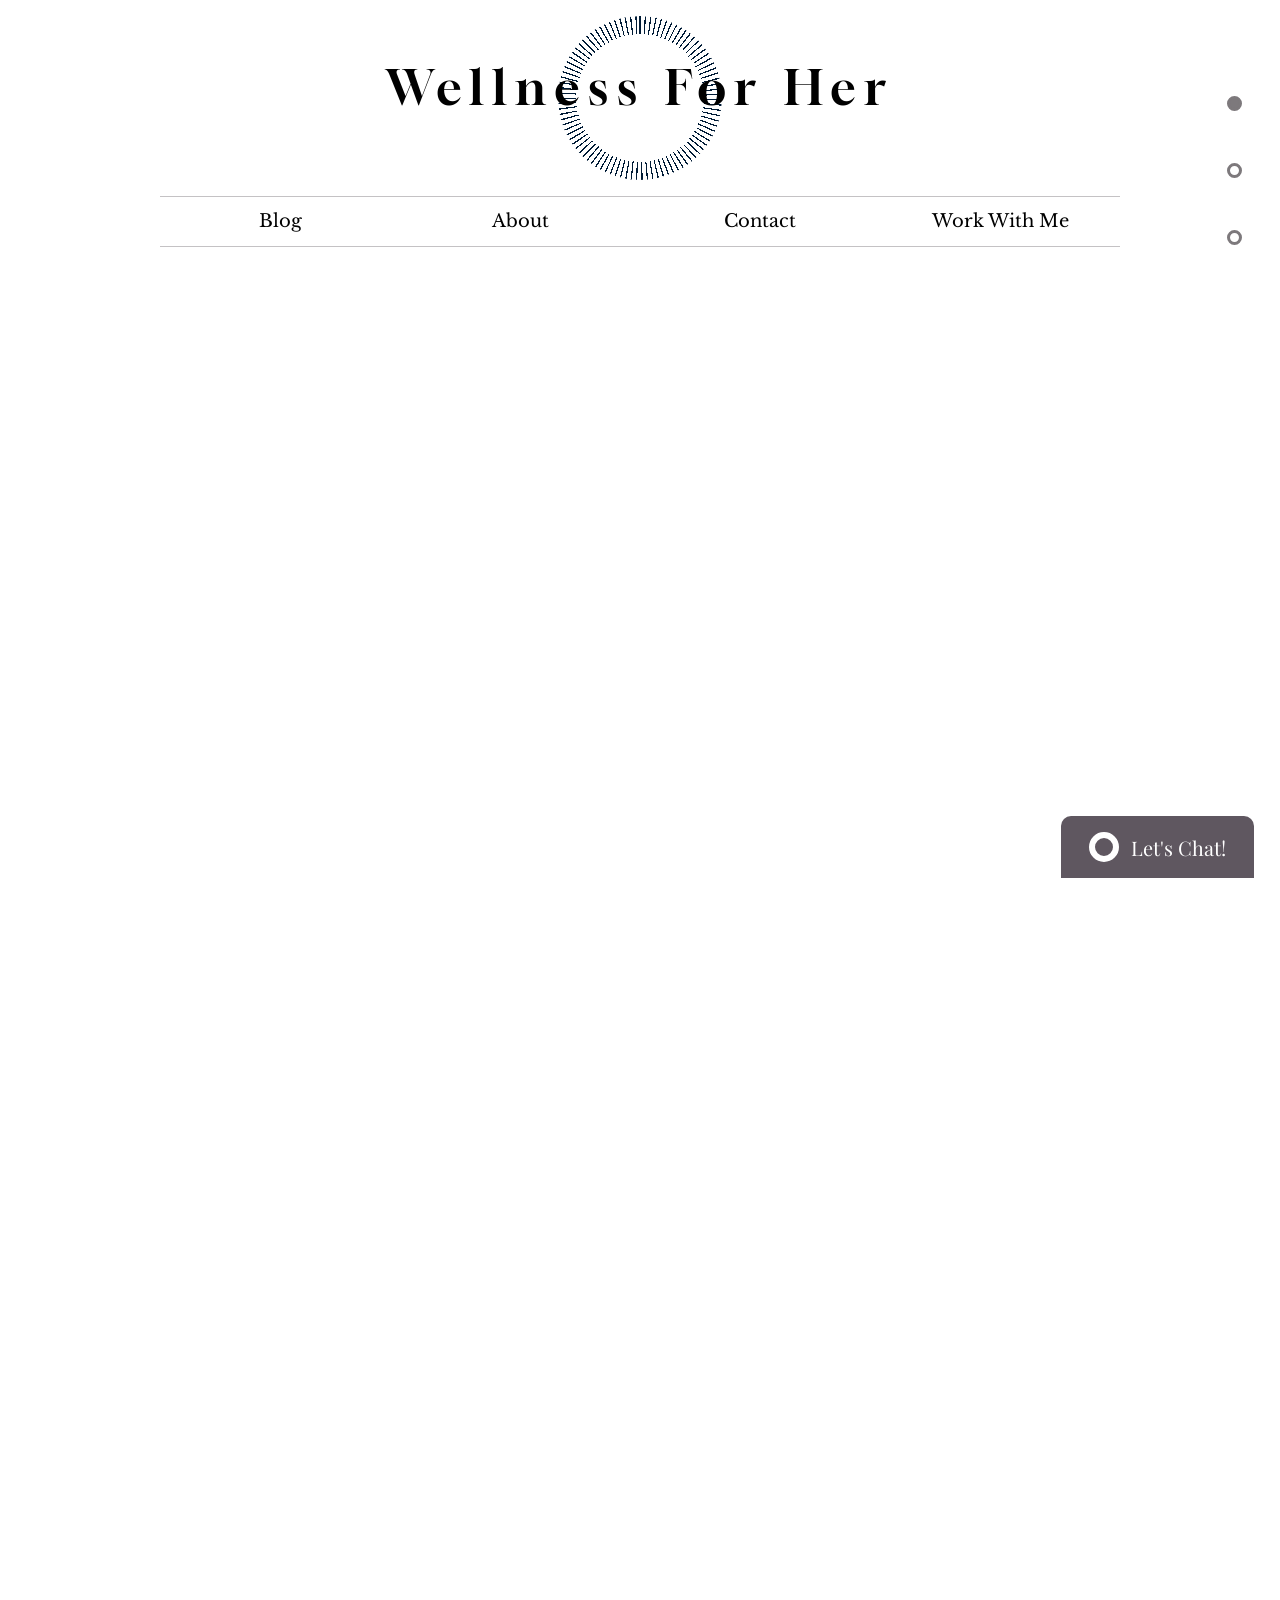
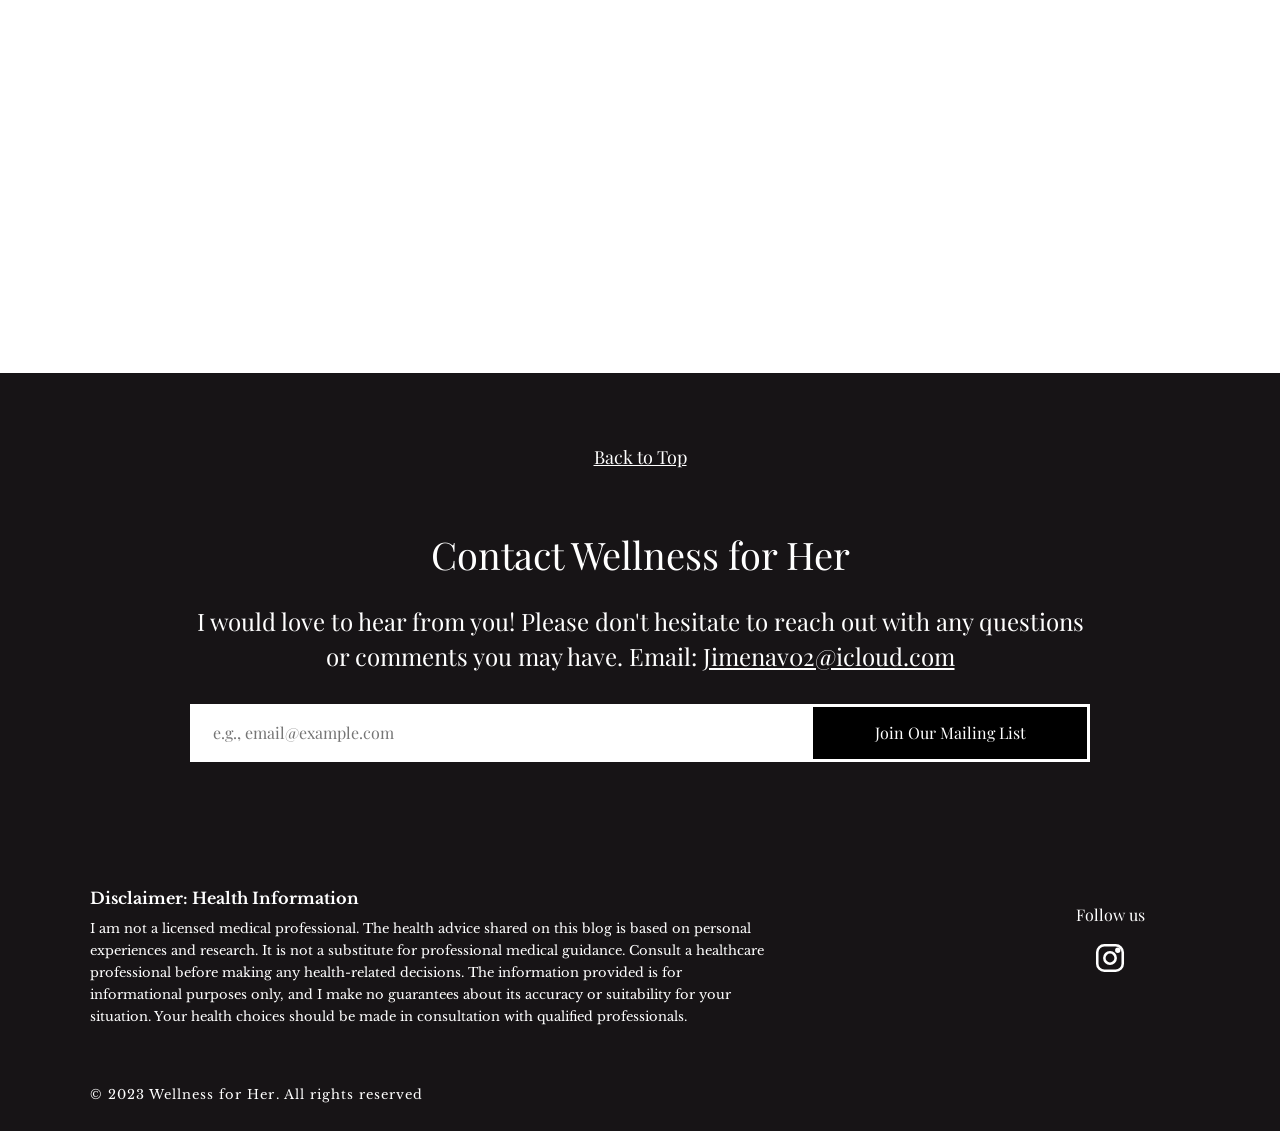
==== index.html @ c3c7fc94 "Center home about image" ====
<!DOCTYPE html>
<html lang="en">
<head>
  <meta charset="UTF-8">
  <meta name="viewport" content="width=device-width, initial-scale=1.0">
  <title>Wellness For Her</title>
  <meta name="description" content="Wellness for Her is a holistic wellness blog about PCOS, hormones, and balanced routines.">
  <link rel="stylesheet" href="styles.css">
</head>
<body>
  <a class="skip-link" href="#main">Skip to content</a>
  <nav class="dot-nav" aria-label="Page section navigation">
  <a href="#top" class="is-active" aria-label="Top of Page"></a>
  <a href="#intro" aria-label="Intro"></a>
  <a href="#footer" aria-label="Footer"></a>
</nav>
  <header class="site-header" id="top">
  <a class="brand" href="./" aria-label="Wellness For Her home">
    <span class="brand__mark" aria-hidden="true"></span>
    <span class="brand__title">Wellness For Her</span>
  </a>
  <nav class="site-nav" aria-label="Primary navigation">
    <a class="" href="blog/">Blog</a>
    <a class="" href="about/">About</a>
    <a class="" href="contact/">Contact</a>
    <a class="" href="about/#work-title">Work With Me</a>
  </nav>
</header>
  <main id="main">
    <section class="sticky-hero reveal" id="intro">
  <div class="hero-collage" aria-label="Wellness lifestyle collage">
    <span class="hero-tile hero-tile--book"></span>
    <span class="hero-tile hero-tile--robe"></span>
    <span class="hero-tile hero-tile--matcha"></span>
    <span class="hero-tile hero-tile--pilates"></span>
    <h1>Understand Your Health</h1>
  </div>
</section>

<section class="home-about reveal" aria-labelledby="home-about-title">
  <h2 id="home-about-title" class="home-about__title">
    <img src="assets/about-word.png" alt="ABOUT">
  </h2>
  <a class="home-about__link" href="about/">Read More</a>
</section>

<section class="home-post-strip" aria-label="Featured blog posts">
  <article class="post-card reveal">
    <a href="posts/balancing-hormones/">
      <span class="post-card__image post-card__image--food" aria-hidden="true"></span>
      <span class="post-card__title">The Ultimate Guide to Balancing Hormones Naturally: A Journey to...</span>
    </a>
  </article>
  <article class="post-card reveal">
    <a href="posts/matcha-vs-coffee/">
      <span class="post-card__image post-card__image--coffee" aria-hidden="true"></span>
      <span class="post-card__title">Matcha vs Coffee?? What's better for someone with PCOS?</span>
    </a>
  </article>
  <article class="post-card reveal">
    <a href="posts/pcos-morning-routine/">
      <span class="post-card__image post-card__image--morning" aria-hidden="true"></span>
      <span class="post-card__title">Is There a Perfect Morning Routine If You Have PCOS?</span>
    </a>
  </article>
  <article class="post-card reveal">
    <a href="posts/reducing-glucose-spikes/">
      <span class="post-card__image post-card__image--glucose" aria-hidden="true"></span>
      <span class="post-card__title">The Main Reason My PCOS Wasn’t Getting Better: Reducing Glucose Spike in 5 Steps</span>
    </a>
  </article>
  <article class="post-card reveal">
    <a href="posts/reduce-cortisol/">
      <span class="post-card__image post-card__image--cortisol" aria-hidden="true"></span>
      <span class="post-card__title">8 Ways I Reduced My Cortisol in 6 Months</span>
    </a>
  </article>
  <article class="post-card reveal">
    <a href="posts/what-is-pcos/">
      <span class="post-card__image post-card__image--pcos" aria-hidden="true"></span>
      <span class="post-card__title">What Is PCOS and How I Dealt With It?</span>
    </a>
  </article>
</section>
  </main>
  <section class="brand-banner reveal" id="footer">
  <p class="brand-banner__name">Wellness for Her</p>
  <p class="brand-banner__tagline">Harmonize Her Hormones: Empowering Women Holistically!</p>
</section>

<footer class="site-footer">
  <div class="footer-images" aria-hidden="true">
    <span class="footer-images__one"></span>
    <span class="footer-images__two"></span>
    <span class="footer-images__three"></span>
  </div>

  <a class="back-to-top" href="#top">Back to Top</a>

  <section class="footer-contact" aria-label="Contact Wellness for Her">
    <h2>Contact Wellness for Her</h2>
    <p>I would love to hear from you! Please don't hesitate to reach out with any questions or comments you may have. Email: <a href="mailto:Jimenav02@icloud.com">Jimenav02@icloud.com</a></p>
    <form class="subscribe-form js-subscribe-form">
      <input type="email" name="email" placeholder="e.g., email@example.com" aria-label="Email address" required>
      <button type="submit">Join Our Mailing List</button>
      <span class="form-message" aria-live="polite"></span>
    </form>
  </section>

  <section class="footer-lower">
    <div class="disclaimer">
      <h3>Disclaimer: Health Information</h3>
      <p>I am not a licensed medical professional. The health advice shared on this blog is based on personal experiences and research. It is not a substitute for professional medical guidance. Consult a healthcare professional before making any health-related decisions. The information provided is for informational purposes only, and I make no guarantees about its accuracy or suitability for your situation. Your health choices should be made in consultation with qualified professionals.</p>
    </div>
    <div class="social">
      <p>Follow us</p>
      <a href="https://www.instagram.com/we11nessforher/" target="_blank" rel="noreferrer" aria-label="Wellness for Her Instagram">
        <svg viewBox="0 0 24 24" aria-hidden="true"><rect x="3" y="3" width="18" height="18" rx="5"></rect><circle cx="12" cy="12" r="4"></circle><circle cx="17.5" cy="6.5" r="1"></circle></svg>
      </a>
    </div>
  </section>

  <p class="copyright">&copy; 2023 Wellness for Her. All rights reserved</p>
</footer>
  <a class="chat-button" href="contact/" aria-label="Open contact page">
  <span class="chat-button__icon" aria-hidden="true"></span>
  <span>Let's Chat!</span>
</a>
  <script src="script.js"></script>
</body>
</html>
---- styles.css ----
@import url("https://fonts.googleapis.com/css2?family=Gloock&family=Libre+Baskerville:wght@400;700&family=Playfair+Display:ital,wght@0,400;0,600;0,700;1,600;1,700&display=swap");

:root {
  --white: #ffffff;
  --black: #000000;
  --muted: #7d797c;
  --muted-dark: #474044;
  --footer: #171416;
  --footer-soft: #2a2428;
  --line: rgba(125, 121, 124, 0.45);
  --gloock: "Gloock", Georgia, serif;
  --playfair: "Playfair Display", Georgia, serif;
  --libre: "Libre Baskerville", Georgia, serif;
}

* { box-sizing: border-box; }

html { scroll-behavior: smooth; }

body {
  margin: 0;
  background: var(--white);
  color: var(--black);
  font-family: var(--libre);
}

img, svg { display: block; }

a { color: inherit; }

button, input, textarea { font: inherit; }

.skip-link {
  position: absolute;
  top: -48px;
  left: 16px;
  z-index: 1000;
  background: var(--black);
  color: var(--white);
  padding: 10px 14px;
}

.skip-link:focus { top: 16px; }

.site-header {
  position: sticky;
  top: 0;
  z-index: 80;
  background: var(--white);
  padding: 26px 24px 0;
  text-align: center;
}

.brand {
  display: grid;
  justify-items: center;
  gap: 6px;
  text-decoration: none;
}

.brand__mark {
  width: 164px;
  aspect-ratio: 1;
  border-radius: 50%;
  background: repeating-conic-gradient(from 0deg, transparent 0deg 2.1deg, #001b36 2.1deg 3.2deg);
  -webkit-mask: radial-gradient(circle, transparent 0 55%, #000 55% 78%, transparent 78%);
  mask: radial-gradient(circle, transparent 0 55%, #000 55% 78%, transparent 78%);
  margin-bottom: -112px;
}

.brand__title {
  font-family: var(--gloock);
  font-size: clamp(34px, 5vw, 57px);
  font-weight: 400;
  letter-spacing: clamp(5px, 1vw, 11.4px);
  color: var(--black);
  line-height: 1.08;
  position: relative;
}

.site-nav {
  width: min(1010px, calc(100vw - 64px));
  margin: 88px auto 0;
  display: grid;
  grid-template-columns: repeat(3, 1fr);
  border-top: 1px solid var(--line);
  border-bottom: 1px solid var(--line);
}

.site-nav a {
  font-family: var(--libre);
  font-size: 18px;
  font-weight: 400;
  text-decoration: none;
  color: var(--black);
  padding: 18px 12px;
}

.site-nav a:hover,
.site-nav a.is-active { color: var(--muted); }

.dot-nav {
  position: fixed;
  right: 38px;
  top: 96px;
  z-index: 100;
  display: grid;
  gap: 52px;
}

.dot-nav a {
  width: 15px;
  height: 15px;
  border: 3px solid var(--muted);
  border-radius: 50%;
  background: transparent;
}

.dot-nav a.is-active { background: var(--muted); }

.reveal {
  opacity: 0;
  transform: translateY(24px);
  transition: opacity 800ms ease, transform 800ms ease;
}

.reveal.is-visible {
  opacity: 1;
  transform: translateY(0);
}

.sticky-hero {
  height: 150vh;
  padding-top: 56px;
}

.hero-collage {
  position: sticky;
  top: 230px;
  width: 100%;
  min-height: 560px;
  display: grid;
  grid-template-columns: repeat(4, 1fr);
  overflow: hidden;
}

.hero-tile {
  min-height: 560px;
  background-image: url("assets/reference-hero.png");
  background-repeat: no-repeat;
  background-size: 272% auto;
}

.hero-tile--book { background-position: 1% 0%; }
.hero-tile--robe { background-position: 34% 0%; }
.hero-tile--matcha { background-position: 66.5% 0%; }
.hero-tile--pilates { background-position: 99% 0%; }

.hero-collage h1 {
  position: absolute;
  inset: 0;
  display: grid;
  place-items: center;
  margin: 0;
  font-family: var(--playfair);
  font-size: clamp(38px, 5.4vw, 56px);
  font-weight: 400;
  color: var(--muted);
  text-align: center;
  pointer-events: none;
}

.home-about {
  display: grid;
  grid-template-columns: minmax(240px, 0.7fr) minmax(0, 1.7fr);
  gap: 52px;
  padding: 86px max(28px, 6vw) 110px;
}

.eyebrow {
  font-weight: 700;
  font-size: 20px;
  margin: 0 0 22px;
}

.home-about h2 {
  margin: 0;
  display: grid;
  gap: 8px;
  font-family: var(--playfair);
  font-size: 34px;
  color: var(--muted);
  letter-spacing: 0.08em;
}

.home-about__copy a {
  display: inline-block;
  margin-top: 36px;
  font-family: var(--playfair);
  color: var(--black);
  font-size: 18px;
}

.home-post-strip {
  display: grid;
  grid-auto-flow: column;
  grid-auto-columns: minmax(310px, 33vw);
  gap: 30px;
  overflow-x: auto;
  padding-bottom: 18px;
  scroll-snap-type: x mandatory;
}

.post-card { scroll-snap-align: start; }

.post-card a {
  min-height: 360px;
  display: grid;
  align-items: end;
  position: relative;
  overflow: hidden;
  text-decoration: none;
  background: var(--black);
}

.post-card a::after,
.blog-list-card__image::after,
.single-post__image::after {
  content: "";
  position: absolute;
  inset: 0;
  background: linear-gradient(180deg, rgba(0,0,0,0.08), rgba(0,0,0,0.58));
}

.post-card__image,
.blog-list-card__image,
.single-post__image {
  position: absolute;
  inset: 0;
  background-image: url("assets/reference-about.png");
  background-size: 235% auto;
  background-repeat: no-repeat;
}

.post-card__image--food,
.blog-list-card__image--food,
.single-post__image--food { background-position: 1% 100%; }
.post-card__image--coffee,
.blog-list-card__image--coffee,
.single-post__image--coffee { background-position: 50% 100%; }
.post-card__image--morning,
.blog-list-card__image--morning,
.single-post__image--morning { background-position: 99% 100%; }

.post-card__title {
  position: relative;
  z-index: 2;
  color: var(--white);
  font-family: var(--libre);
  font-size: 19px;
  line-height: 1.35;
  padding: 34px;
}

.brand-banner {
  background: var(--muted-dark);
  color: var(--white);
  text-align: center;
  padding: 42px 20px 46px;
}

.brand-banner__name {
  margin: 0 0 16px;
  font-family: var(--playfair);
  font-size: 26px;
}

.brand-banner__tagline {
  margin: 0;
  font-family: var(--playfair);
  font-size: 18px;
}

.site-footer {
  position: relative;
  overflow: hidden;
  background: var(--footer);
  color: var(--white);
  padding: 72px max(24px, 7vw) 28px;
}

.footer-images {
  position: absolute;
  inset: 0;
  opacity: 0.18;
  display: grid;
  grid-template-columns: repeat(3, 1fr);
  pointer-events: none;
}

.footer-images span {
  background-image: url("assets/reference-contact.png");
  background-size: cover;
  background-repeat: no-repeat;
  filter: grayscale(1);
}

.footer-images__one { background-position: left top; }
.footer-images__two { background-position: center; }
.footer-images__three { background-position: right bottom; }

.site-footer > *:not(.footer-images) {
  position: relative;
  z-index: 1;
}

.back-to-top {
  display: block;
  width: fit-content;
  margin: 0 auto 60px;
  font-family: var(--playfair);
  font-size: 18px;
  color: var(--white);
}

.footer-contact {
  max-width: 900px;
  margin: 0 auto;
  text-align: center;
  font-family: var(--playfair);
}

.footer-contact h2,
.contact-page h1 {
  font-family: var(--playfair);
  font-size: clamp(26px, 3vw, 38px);
  font-weight: 400;
  margin: 0 0 18px;
}

.footer-contact p,
.contact-page p {
  font-size: clamp(16px, 2vw, 24px);
  line-height: 1.45;
}

.subscribe-form {
  display: grid;
  grid-template-columns: minmax(0, 1fr) 280px;
  margin-top: 30px;
}

.subscribe-form input {
  border: 3px solid var(--white);
  border-right: 0;
  background: var(--white);
  color: var(--black);
  min-height: 58px;
  padding: 0 20px;
}

.subscribe-form button {
  border: 3px solid var(--white);
  background: var(--black);
  color: var(--white);
  cursor: pointer;
}

.form-message {
  grid-column: 1 / -1;
  min-height: 24px;
  margin-top: 10px;
  color: var(--white);
  font-family: var(--libre);
}

.footer-lower {
  display: flex;
  justify-content: space-between;
  gap: 56px;
  margin-top: 92px;
}

.disclaimer {
  max-width: 680px;
  font-family: var(--libre);
}

.disclaimer h3 { margin: 0 0 10px; font-size: 16px; }
.disclaimer p { margin: 0; font-size: 13px; line-height: 1.7; }

.social { text-align: center; min-width: 160px; font-family: var(--playfair); }
.social svg { width: 34px; height: 34px; fill: none; stroke: currentColor; stroke-width: 1.8; margin: 0 auto; }

.copyright {
  margin: 58px 0 0;
  font-family: var(--libre);
  font-size: 13px;
  letter-spacing: 0.08em;
}

.chat-button {
  position: fixed;
  right: 26px;
  bottom: 22px;
  z-index: 90;
  display: inline-flex;
  align-items: center;
  gap: 12px;
  background: #5f5760;
  color: var(--white);
  padding: 16px 28px;
  border-radius: 10px 10px 0 0;
  text-decoration: none;
  font-family: var(--playfair);
  font-size: 20px;
}

.chat-button__icon {
  width: 30px;
  height: 30px;
  border-radius: 50%;
  border: 6px solid var(--white);
  display: inline-block;
}

.about-hero { position: relative; min-height: 520px; display: grid; place-items: center; overflow: hidden; }
.about-hero__image { position: absolute; inset: 0; background: url("assets/reference-about.png") center/cover no-repeat; filter: saturate(0.88); }
.about-hero::after { content: ""; position: absolute; inset: 0; background: rgba(0,0,0,0.14); }
.about-hero h1 { position: relative; z-index: 1; margin: 0; font-family: var(--playfair); font-size: clamp(76px, 14vw, 143px); color: var(--muted); font-weight: 400; }

.about-story { background: var(--footer); color: var(--white); padding: 86px max(24px, 12vw); }
.about-story__panel { max-width: 920px; margin: 0 auto; }
.about-story h2 { font-family: var(--playfair); font-size: clamp(28px, 4vw, 38px); font-weight: 400; margin: 0 0 32px; }
.about-story p { font-family: var(--libre); font-size: 16px; line-height: 1.9; }

.work-together { padding: 86px max(24px, 14vw); }
.work-together h2 { font-family: var(--playfair); font-size: clamp(34px, 6vw, 68px); font-weight: 400; text-align: center; margin: 0 0 44px; }
.work-form { display: grid; grid-template-columns: repeat(2, 1fr); gap: 22px; }
.work-form label { display: grid; gap: 8px; font-family: var(--libre); }
.work-form input, .work-form textarea { border: 1px solid var(--black); padding: 14px; }
.work-form__message, .work-form button, .work-form .form-message { grid-column: 1 / -1; }
.work-form button { justify-self: center; min-width: 180px; border: 1px solid var(--black); background: var(--black); color: var(--white); padding: 14px 32px; cursor: pointer; }
.work-form .form-message { color: var(--black); text-align: center; }

.blog-hero { padding: 120px 24px 70px; text-align: center; }
.blog-hero h1 { margin: 0 0 24px; font-family: var(--playfair); font-style: italic; font-size: clamp(58px, 12vw, 148px); font-weight: 600; }
.blog-hero p { font-family: var(--libre); font-size: 18px; }
.blog-index { max-width: 1060px; margin: 0 auto; padding: 30px 24px 110px; }
.blog-tools { display: flex; justify-content: space-between; gap: 24px; border-bottom: 1px solid var(--line); padding-bottom: 20px; margin-bottom: 34px; }
.filter-pill { background: transparent; border: 0; font-family: var(--libre); font-size: 16px; }
.search { display: flex; align-items: center; gap: 10px; font-family: var(--libre); }
.search input { border: 1px solid var(--line); padding: 10px 12px; }
.blog-list { display: grid; gap: 28px; }
.blog-list-card { display: grid; grid-template-columns: 280px 1fr; min-height: 220px; border: 1px solid var(--line); }
.blog-list-card__image { position: relative; display: block; background-image: url("assets/reference-about.png"); background-size: 235% auto; background-repeat: no-repeat; }
.blog-list-card__body { padding: 30px; }
.byline { color: var(--muted); font-size: 13px; margin: 0 0 14px; }
.blog-list-card h2 { font-family: var(--playfair); font-size: clamp(24px, 3vw, 34px); font-weight: 400; margin: 0 0 16px; }
.blog-list-card h2 a { text-decoration: none; }
.blog-list-card h2 a:hover { color: var(--muted); }
.blog-list-card__body > p:not(.byline) { line-height: 1.6; }
.post-meta { display: flex; justify-content: space-between; border-top: 1px solid var(--line); padding-top: 14px; margin-top: 22px; color: var(--muted); }
.like-button { border: 0; background: transparent; color: var(--muted); cursor: pointer; font-size: 22px; }
.like-button.is-liked { color: #b24050; }

.contact-page { max-width: 880px; margin: 0 auto; padding: 120px 24px; text-align: center; }
.contact-page .subscribe-form--page { color: var(--black); }
.contact-page .subscribe-form--page input { border-color: var(--black); }
.contact-page .subscribe-form--page button { border-color: var(--black); }
.contact-page .form-message { color: var(--black); }

.single-post { max-width: 850px; margin: 0 auto; padding: 86px 24px 120px; }
.post-back { font-family: var(--libre); color: var(--muted); }
.single-post__image { position: relative; height: 440px; margin: 32px 0; background-image: url("assets/reference-about.png"); background-size: 235% auto; background-repeat: no-repeat; }
.single-post h1 { font-family: var(--playfair); font-size: clamp(38px, 6vw, 68px); line-height: 1.05; font-weight: 400; margin: 0 0 28px; }
.single-post p { font-family: var(--libre); font-size: 17px; line-height: 1.9; }

@media (max-width: 900px) {
  .site-header { padding: 22px 16px 0; }
  .brand__mark { width: 112px; margin-bottom: -72px; }
  .site-nav { margin-top: 56px; width: calc(100vw - 32px); }
  .site-nav a { font-size: 15px; padding: 14px 8px; }
  .dot-nav { right: 16px; gap: 24px; }
  .sticky-hero { height: auto; padding-top: 28px; }
  .hero-collage { position: relative; top: auto; min-height: auto; grid-template-columns: repeat(2, 1fr); }
  .hero-tile { min-height: 260px; background-size: 360% auto; }
  .home-about { grid-template-columns: 1fr; padding: 70px 20px; }
  .home-post-strip { grid-auto-columns: minmax(280px, 86vw); }
  .post-card a { min-height: 330px; }
  .footer-lower, .blog-tools { flex-direction: column; }
  .subscribe-form { grid-template-columns: 1fr; }
  .subscribe-form input { border-right: 3px solid var(--white); border-bottom: 0; }
  .contact-page .subscribe-form--page input { border-right-color: var(--black); }
  .subscribe-form button { min-height: 58px; }
  .blog-list-card { grid-template-columns: 1fr; }
  .blog-list-card__image { min-height: 260px; }
  .work-form { grid-template-columns: 1fr; }
  .chat-button { left: 14px; right: 14px; justify-content: center; border-radius: 10px; }
  .copyright { padding-bottom: 72px; }
}

/* Home page alignment pass to match the Wix reference screenshots. */
.site-header {
  padding: 28px 24px 0;
  min-height: 468px;
}

.brand__mark {
  width: 236px;
  margin-bottom: -166px;
}

.brand__title {
  font-size: clamp(48px, 5.2vw, 86px);
  letter-spacing: clamp(8px, 1.35vw, 24px);
  line-height: 1;
  margin-top: 106px;
}

.site-nav {
  width: min(1350px, calc(100vw - 420px));
  margin-top: 156px;
}

.site-nav a {
  font-size: clamp(20px, 1.65vw, 31px);
  padding: 25px 12px 26px;
}

.sticky-hero {
  height: auto;
  padding-top: 56px;
}

.hero-collage {
  position: relative;
  top: auto;
  min-height: 519px;
  width: 100vw;
}

.hero-tile {
  min-height: 519px;
  background-size: 300% auto;
}

.hero-tile--book { background-position: 0% 0%; }
.hero-tile--robe { background-position: 32.6% 0%; }
.hero-tile--matcha { background-position: 65.7% 0%; }
.hero-tile--pilates { background-position: 99.8% 0%; }

.hero-collage h1 {
  font-size: clamp(52px, 5vw, 90px);
  color: var(--black);
  transform: translateY(58px);
}

.hero-collage::after,
.home-about::after {
  content: "";
  position: absolute;
  left: 50%;
  bottom: -42px;
  width: 64px;
  height: 9px;
  border-radius: 999px;
  background: rgba(87, 85, 87, 0.75);
  transform: translateX(-50%);
}

.home-about {
  position: relative;
  display: block;
  padding: 174px 24px 202px;
  text-align: center;
}

.home-about__title {
  margin: 0 auto;
  font-family: var(--playfair);
  font-size: clamp(98px, 14.2vw, 218px);
  font-weight: 700;
  line-height: 0.78;
  letter-spacing: 0.02em;
  color: transparent;
  background-image: linear-gradient(rgba(170, 199, 115, 0.74), rgba(104, 132, 64, 0.74)), url("assets/reference-about.png");
  background-size: cover;
  background-position: center 36%;
  -webkit-background-clip: text;
  background-clip: text;
}

.home-about__link {
  display: inline-block;
  margin-top: 92px;
  font-family: var(--playfair);
  font-size: clamp(18px, 1.5vw, 25px);
  color: var(--black);
  text-decoration: none;
}

.home-about__link:hover {
  text-decoration: underline;
}

.home-post-strip {
  width: min(1480px, calc(100vw - 536px));
  margin: 0 auto;
  display: grid;
  grid-template-columns: repeat(3, minmax(0, 1fr));
  gap: 50px;
  overflow: visible;
  padding: 0 0 148px;
}

.post-card a {
  min-height: 235px;
}

.post-card__image {
  background-image: url("assets/reference-about.png");
  background-size: 214% auto;
}

.post-card__image--food { background-position: 0% 99%; }
.post-card__image--coffee { background-position: 50% 99%; }
.post-card__image--morning { background-position: 100% 99%; }

.post-card__title {
  font-size: clamp(20px, 1.55vw, 31px);
  line-height: 1.18;
  padding: 0 42px 39px;
  letter-spacing: 0.01em;
}

.brand-banner {
  background: var(--white);
  color: var(--black);
  padding: 0 24px 116px;
}

.brand-banner__name {
  font-size: clamp(30px, 2.6vw, 43px);
  margin-bottom: 38px;
}

.brand-banner::before {
  content: "";
  display: block;
  width: 43px;
  height: 3px;
  margin: 0 auto 44px;
  background: rgba(92, 90, 92, 0.68);
}

.brand-banner__tagline {
  max-width: 650px;
  margin: 0 auto;
  color: var(--black);
  font-size: clamp(22px, 2vw, 31px);
  line-height: 1.25;
}

@media (max-width: 1100px) {
  .site-header {
    min-height: 320px;
  }

  .brand__mark {
    width: 150px;
    margin-bottom: -104px;
  }

  .brand__title {
    margin-top: 70px;
  }

  .site-nav {
    width: min(760px, calc(100vw - 48px));
    margin-top: 96px;
  }

  .hero-collage {
    min-height: 360px;
  }

  .hero-tile {
    min-height: 360px;
  }

  .home-post-strip {
    width: min(760px, calc(100vw - 40px));
    grid-template-columns: 1fr;
  }

  .post-card a {
    min-height: 310px;
  }
}

@media (max-width: 700px) {
  .site-header {
    min-height: 260px;
    padding-left: 14px;
    padding-right: 14px;
  }

  .brand__title {
    font-size: 34px;
    letter-spacing: 6px;
  }

  .site-nav {
    grid-template-columns: 1fr;
    margin-top: 70px;
  }

  .site-nav a {
    font-size: 16px;
    padding: 12px 10px;
  }

  .sticky-hero {
    padding-top: 24px;
  }

  .hero-collage {
    grid-template-columns: repeat(2, 1fr);
    min-height: auto;
  }

  .hero-tile {
    min-height: 240px;
    background-size: 380% auto;
  }

  .hero-collage h1 {
    font-size: 42px;
    transform: none;
    padding: 0 20px;
  }

  .home-about {
    padding: 110px 18px 142px;
  }

  .home-about__title {
    font-size: 78px;
  }

  .home-about__link {
    margin-top: 52px;
  }

  .home-post-strip {
    padding-bottom: 88px;
  }
}

/* Final homepage header/hero correction: shorter title, centered logo, four nav links, image directly below. */
.site-header {
  min-height: 466px;
  padding-top: 31px;
}

.brand__mark {
  width: 236px;
  margin-bottom: -151px;
}

.brand__title {
  width: max-content;
  max-width: calc(100vw - 96px);
  margin-top: 103px;
  font-size: 57px;
  letter-spacing: 11.4px;
  white-space: nowrap;
}

.site-nav {
  width: min(1325px, calc(100vw - 420px));
  grid-template-columns: repeat(4, 1fr);
  margin-top: 156px;
}

.site-nav a {
  font-size: 28px;
  padding: 25px 12px 27px;
}

.sticky-hero {
  padding-top: 0;
}

.hero-collage {
  min-height: 520px;
}

.hero-tile {
  min-height: 520px;
  background-size: 281% auto;
}

.hero-collage h1 {
  font-size: 74px;
  transform: translateY(64px);
}

@media (max-width: 1100px) {
  .site-header {
    min-height: 350px;
  }

  .brand__title {
    font-size: 42px;
    letter-spacing: 7px;
    margin-top: 74px;
  }

  .brand__mark {
    width: 154px;
    margin-bottom: -101px;
  }

  .site-nav {
    width: min(860px, calc(100vw - 48px));
    margin-top: 96px;
  }

  .site-nav a {
    font-size: 18px;
  }

  .hero-collage h1 {
    font-size: 52px;
  }
}

@media (max-width: 700px) {
  .site-header {
    min-height: 340px;
  }

  .brand__title {
    font-size: 30px;
    letter-spacing: 4px;
    white-space: normal;
  }

  .site-nav {
    grid-template-columns: repeat(2, 1fr);
    margin-top: 82px;
  }

  .site-nav a {
    font-size: 15px;
  }
}

/* Smaller top brand lockup per latest homepage feedback. */
.site-header {
  min-height: 300px;
  padding-top: 22px;
}

.brand__mark {
  width: 150px;
  margin-bottom: -96px;
}

.brand__title {
  margin-top: 68px;
  font-size: 42px;
  letter-spacing: 8px;
}

.site-nav {
  width: min(980px, calc(100vw - 220px));
  margin-top: 92px;
}

.site-nav a {
  font-size: 22px;
  padding: 18px 10px 19px;
}

@media (max-width: 1100px) {
  .site-header {
    min-height: 270px;
  }

  .brand__mark {
    width: 124px;
    margin-bottom: -82px;
  }

  .brand__title {
    margin-top: 58px;
    font-size: 34px;
    letter-spacing: 6px;
  }

  .site-nav {
    width: min(760px, calc(100vw - 48px));
    margin-top: 74px;
  }
}

@media (max-width: 700px) {
  .site-header {
    min-height: 260px;
  }

  .brand__mark {
    width: 108px;
    margin-bottom: -72px;
  }

  .brand__title {
    margin-top: 52px;
    font-size: 28px;
    letter-spacing: 4px;
  }
}

/* Trim roughly one inch of vertical height from the top header area. */
.site-header {
  min-height: 204px;
}

.site-nav {
  margin-top: 52px;
}

@media (max-width: 1100px) {
  .site-header {
    min-height: 190px;
  }

  .site-nav {
    margin-top: 42px;
  }
}

@media (max-width: 700px) {
  .site-header {
    min-height: 184px;
  }

  .site-nav {
    margin-top: 38px;
  }
}

/* Compact header pass: keep the hero image tight under the nav on scroll. */
.site-header {
  min-height: 170px;
  padding-top: 14px;
}

.brand__mark {
  width: 112px;
  margin-bottom: -72px;
}

.brand__title {
  margin-top: 46px;
  font-size: 32px;
  letter-spacing: 6px;
}

.site-nav {
  width: min(820px, calc(100vw - 120px));
  margin-top: 34px;
}

.site-nav a {
  font-size: 18px;
  padding: 13px 8px 14px;
}

.sticky-hero {
  padding-top: 0;
  margin-top: 0;
}

.hero-collage {
  top: 170px;
  margin-top: 0;
}

@media (max-width: 1100px) {
  .site-header {
    min-height: 160px;
    padding-top: 12px;
  }

  .brand__mark {
    width: 102px;
    margin-bottom: -66px;
  }

  .brand__title {
    margin-top: 42px;
    font-size: 28px;
    letter-spacing: 5px;
  }

  .site-nav {
    width: min(720px, calc(100vw - 48px));
    margin-top: 28px;
  }

  .site-nav a {
    font-size: 16px;
    padding: 12px 8px 13px;
  }

  .hero-collage {
    top: 160px;
  }
}

@media (max-width: 700px) {
  .site-header {
    min-height: 210px;
    padding: 12px 16px 0;
  }

  .brand__mark {
    width: 94px;
    margin-bottom: -62px;
  }

  .brand__title {
    margin-top: 40px;
    font-size: 25px;
    letter-spacing: 3px;
  }

  .site-nav {
    width: calc(100vw - 32px);
    margin-top: 30px;
  }

  .site-nav a {
    font-size: 14px;
    padding: 11px 6px 12px;
  }

  .hero-collage {
    top: auto;
  }
}


/* Refined sunburst logo: Wix-style circle without making the header too tall. */
.site-header {
  min-height: 248px;
  padding-top: 16px;
}

.brand {
  position: relative;
  min-height: 136px;
  display: flex;
  align-items: center;
  justify-content: center;
}

.brand__mark {
  position: absolute;
  top: 0;
  left: 50%;
  z-index: 0;
  width: 164px;
  margin: 0;
  transform: translateX(-50%);
  background: repeating-conic-gradient(from -0.5deg, #001b36 0deg 0.95deg, transparent 0.95deg 3.8deg);
  -webkit-mask: radial-gradient(circle, transparent 0 55%, #000 55% 78%, transparent 78%);
  mask: radial-gradient(circle, transparent 0 55%, #000 55% 78%, transparent 78%);
}

.brand__title {
  position: relative;
  z-index: 1;
  width: max-content;
  max-width: calc(100vw - 96px);
  margin-top: 6px;
  font-size: 48px;
  letter-spacing: 9px;
  line-height: 1;
  white-space: nowrap;
}

.site-nav {
  width: min(960px, calc(100vw - 180px));
  margin-top: 28px;
}

.hero-collage {
  top: 248px;
}

@media (max-width: 1100px) {
  .site-header {
    min-height: 218px;
    padding-top: 14px;
  }

  .brand {
    min-height: 118px;
  }

  .brand__mark {
    width: 136px;
  }

  .brand__title {
    margin-top: 4px;
    font-size: 36px;
    letter-spacing: 6px;
  }

  .site-nav {
    width: min(760px, calc(100vw - 56px));
    margin-top: 24px;
  }

  .hero-collage {
    top: 218px;
  }
}

@media (max-width: 700px) {
  .site-header {
    min-height: 220px;
    padding-top: 12px;
  }

  .brand {
    min-height: 104px;
  }

  .brand__mark {
    width: 110px;
  }

  .brand__title {
    max-width: calc(100vw - 28px);
    margin-top: 3px;
    font-size: 25px;
    letter-spacing: 3px;
    white-space: nowrap;
  }

  .site-nav {
    width: calc(100vw - 32px);
    margin-top: 22px;
  }

  .hero-collage {
    top: auto;
  }
}

/* Hero placement fix: one cohesive image strip directly below the nav. */
.sticky-hero {
  height: auto;
  padding-top: 0;
  margin-top: 0;
}

.hero-collage {
  position: relative;
  top: auto;
  width: 100%;
  min-height: 360px;
  display: block;
  background-image: url("assets/hero-collage.png");
  background-repeat: no-repeat;
  background-position: center top;
  background-size: 100% 100%;
}

.hero-tile {
  display: none;
}

.hero-collage h1 {
  display: none;
}

@media (max-width: 1100px) {
  .hero-collage {
    top: auto;
    min-height: 300px;
  }
}

@media (max-width: 700px) {
  .hero-collage {
    min-height: 220px;
  }
}

/* Four-image hero template: replace these asset files to swap the strip images. */
.site-header {
  min-height: 264px;
}

.site-nav {
  margin-top: 44px;
}

.hero-collage {
  position: relative;
  top: auto;
  width: 100%;
  height: 320px;
  min-height: 0;
  display: grid;
  grid-template-columns: repeat(4, minmax(0, 1fr));
  overflow: hidden;
  background: none;
}

.hero-tile {
  display: block;
  min-height: 0;
  height: 100%;
  background-repeat: no-repeat;
  background-size: cover;
  background-position: center center;
}

.hero-tile--book {
  background-image: url("assets/hero-book.png");
  background-position: center center;
}

.hero-tile--robe {
  background-image: url("assets/hero-robe.png");
  background-position: center center;
}

.hero-tile--matcha {
  background-image: url("assets/hero-matcha.png");
  background-position: center center;
}

.hero-tile--pilates {
  background-image: url("assets/hero-pilates.png");
  background-position: center center;
}

.hero-collage h1 {
  display: none;
}

@media (max-width: 1100px) {
  .site-header {
    min-height: 236px;
  }

  .site-nav {
    margin-top: 34px;
  }

  .hero-collage {
    height: 270px;
    min-height: 0;
  }
}

@media (max-width: 700px) {
  .site-header {
    min-height: 230px;
  }

  .site-nav {
    margin-top: 28px;
  }

  .hero-collage {
    height: auto;
    min-height: 0;
    grid-template-columns: repeat(2, minmax(0, 1fr));
  }

  .hero-tile {
    height: 190px;
  }
}

/* Show the full four-photo hero without skewing or cutting off the bottoms. */
.hero-collage {
  height: clamp(360px, 28vw, 560px);
  min-height: 0;
}

.hero-tile {
  background-size: cover;
  background-position: center bottom;
}

.hero-tile--book,
.hero-tile--robe,
.hero-tile--matcha,
.hero-tile--pilates {
  background-position: center bottom;
}

@media (max-width: 1100px) {
  .hero-collage {
    height: clamp(280px, 28vw, 340px);
    min-height: 0;
  }
}

@media (max-width: 700px) {
  .hero-collage {
    height: auto;
    min-height: 0;
  }

  .hero-tile {
    height: clamp(220px, 56vw, 340px);
  }
}

/* Exact-ratio hero pass: preserve full image proportions at every width. */
.hero-collage {
  height: auto;
  min-height: 0;
  aspect-ratio: 2720 / 760;
}

.hero-tile {
  height: 100%;
  background-size: cover;
  background-position: center center;
}

.hero-tile--book,
.hero-tile--robe,
.hero-tile--matcha,
.hero-tile--pilates {
  background-position: center center;
}

@media (max-width: 1100px) {
  .hero-collage {
    height: auto;
    min-height: 0;
    aspect-ratio: 2720 / 760;
  }
}

@media (max-width: 700px) {
  .hero-collage {
    height: auto;
    min-height: 0;
    aspect-ratio: 1360 / 1520;
  }

  .hero-tile {
    height: auto;
    min-height: 0;
    aspect-ratio: 680 / 760;
  }
}

/* Slightly taller hero frame while keeping images proportional. */
.hero-collage {
  aspect-ratio: 2720 / 790;
}

@media (max-width: 1100px) {
  .hero-collage {
    aspect-ratio: 2720 / 790;
  }
}

@media (max-width: 700px) {
  .hero-collage {
    aspect-ratio: 1360 / 1580;
  }

  .hero-tile {
    aspect-ratio: 680 / 790;
  }
}

/* About preview match: large centered image-filled title with airy Wix-style spacing. */
.home-about {
  position: relative;
  display: grid;
  justify-items: center;
  padding: clamp(140px, 11vw, 210px) 24px clamp(150px, 12vw, 230px);
  text-align: center;
  background: var(--white);
}

.home-about__title {
  margin: 0 auto;
  font-family: var(--playfair);
  font-size: clamp(118px, 11.3vw, 196px);
  font-weight: 700;
  line-height: 0.78;
  letter-spacing: 0.015em;
  color: transparent;
  background-image: linear-gradient(rgba(170, 199, 115, 0.72), rgba(98, 124, 64, 0.72)), url("assets/reference-about.png");
  background-size: 118% auto;
  background-position: center 42%;
  -webkit-background-clip: text;
  background-clip: text;
}

.home-about__link {
  display: inline-block;
  margin-top: clamp(72px, 5.4vw, 104px);
  font-family: var(--playfair);
  font-size: clamp(18px, 1.35vw, 24px);
  color: var(--black);
  text-decoration: none;
}

.home-post-strip {
  margin-top: 0;
}

@media (max-width: 1100px) {
  .home-about {
    padding: 118px 20px 158px;
  }

  .home-about__title {
    font-size: clamp(82px, 15vw, 132px);
  }

  .home-about__link {
    margin-top: 58px;
  }
}

@media (max-width: 700px) {
  .home-about {
    padding: 86px 18px 124px;
  }

  .home-about__title {
    font-size: clamp(58px, 20vw, 88px);
  }

  .home-about__link {
    margin-top: 42px;
    font-size: 18px;
  }
}

/* Expanded blog library: six cohesive home cards and readable full posts. */
.home-post-strip {
  width: min(1520px, calc(100vw - 240px));
  display: grid;
  grid-template-columns: repeat(3, minmax(0, 1fr));
  gap: clamp(34px, 3.2vw, 58px);
  padding: 0 0 150px;
}

.post-card a {
  min-height: clamp(270px, 18vw, 340px);
}

.post-card__title {
  max-width: 92%;
  font-size: clamp(18px, 1.25vw, 26px);
  line-height: 1.18;
  padding: 0 clamp(24px, 2vw, 42px) clamp(28px, 2.2vw, 42px);
}

.post-card__image--glucose,
.blog-list-card__image--glucose,
.single-post__image--glucose {
  background-image: url("assets/olives.jpg");
  background-size: cover;
  background-position: center center;
}

.post-card__image--cortisol,
.blog-list-card__image--cortisol,
.single-post__image--cortisol {
  background-image: url("assets/cortisol-yoga.jpg");
  background-size: cover;
  background-position: center center;
}

.post-card__image--pcos,
.blog-list-card__image--pcos,
.single-post__image--pcos {
  background-image: url("assets/sushi.jpg");
  background-size: cover;
  background-position: center center;
}

.blog-index {
  max-width: 1120px;
}

.blog-list-card {
  grid-template-columns: minmax(280px, 360px) 1fr;
  min-height: 270px;
}

.blog-list-card__image {
  background-size: 214% auto;
}

.blog-list-card__image--glucose,
.blog-list-card__image--cortisol,
.blog-list-card__image--pcos {
  background-size: cover;
}

.single-post {
  max-width: 900px;
}

.single-post h2 {
  font-family: var(--playfair);
  font-size: clamp(28px, 3.6vw, 44px);
  font-weight: 400;
  line-height: 1.16;
  margin: 48px 0 18px;
}

.single-post h3 {
  font-family: var(--playfair);
  font-size: clamp(22px, 2.6vw, 30px);
  font-weight: 400;
  margin: 34px 0 12px;
}

.single-post ul,
.single-post ol {
  font-family: var(--libre);
  font-size: 17px;
  line-height: 1.9;
  margin: 0 0 24px;
  padding-left: 28px;
}

.single-post li {
  margin: 0 0 10px;
}

.single-post a {
  overflow-wrap: anywhere;
}

.post-tags {
  color: var(--muted);
  font-size: 14px !important;
}

@media (max-width: 1100px) {
  .home-post-strip {
    width: min(860px, calc(100vw - 48px));
    grid-template-columns: repeat(2, minmax(0, 1fr));
  }

  .blog-list-card {
    grid-template-columns: 1fr;
  }

  .blog-list-card__image {
    min-height: 300px;
  }
}

@media (max-width: 700px) {
  .home-post-strip {
    width: calc(100vw - 36px);
    grid-template-columns: 1fr;
    gap: 28px;
    padding-bottom: 96px;
  }

  .post-card a {
    min-height: 300px;
  }

  .blog-index {
    padding-left: 18px;
    padding-right: 18px;
  }

  .single-post {
    padding-left: 20px;
    padding-right: 20px;
  }
}

/* Homepage-specific images for the first three blog preview cards. */
.post-card__image--food {
  background-image: url("assets/food.jpg");
  background-size: cover;
  background-position: center center;
}

.post-card__image--coffee {
  background-image: url("assets/coffee.jpg");
  background-size: cover;
  background-position: center center;
}

.post-card__image--morning {
  background-image: url("assets/red-light.avif");
  background-size: cover;
  background-position: center center;
}

/* Final home ABOUT preview: use the supplied image instead of generated text. */
.home-about {
  min-height: clamp(560px, 43vw, 790px);
  padding: clamp(96px, 7vw, 142px) 24px clamp(118px, 8vw, 170px);
  display: flex;
  flex-direction: column;
  align-items: center;
  justify-content: center;
  gap: clamp(58px, 4.5vw, 92px);
}

.home-about__title {
  display: block;
  width: min(1280px, 76vw);
  margin: 0;
  font-size: 0;
  line-height: 0;
  letter-spacing: 0;
  background: none;
  background-image: none;
  -webkit-background-clip: initial;
  background-clip: initial;
  color: inherit;
}

.home-about__title img {
  display: block;
  width: 100%;
  height: auto;
}

.home-about__link {
  margin-top: 0;
}

@media (max-width: 700px) {
  .home-about {
    min-height: 410px;
    padding: 72px 18px 102px;
    gap: 38px;
  }

  .home-about__title {
    width: min(680px, 94vw);
  }
}
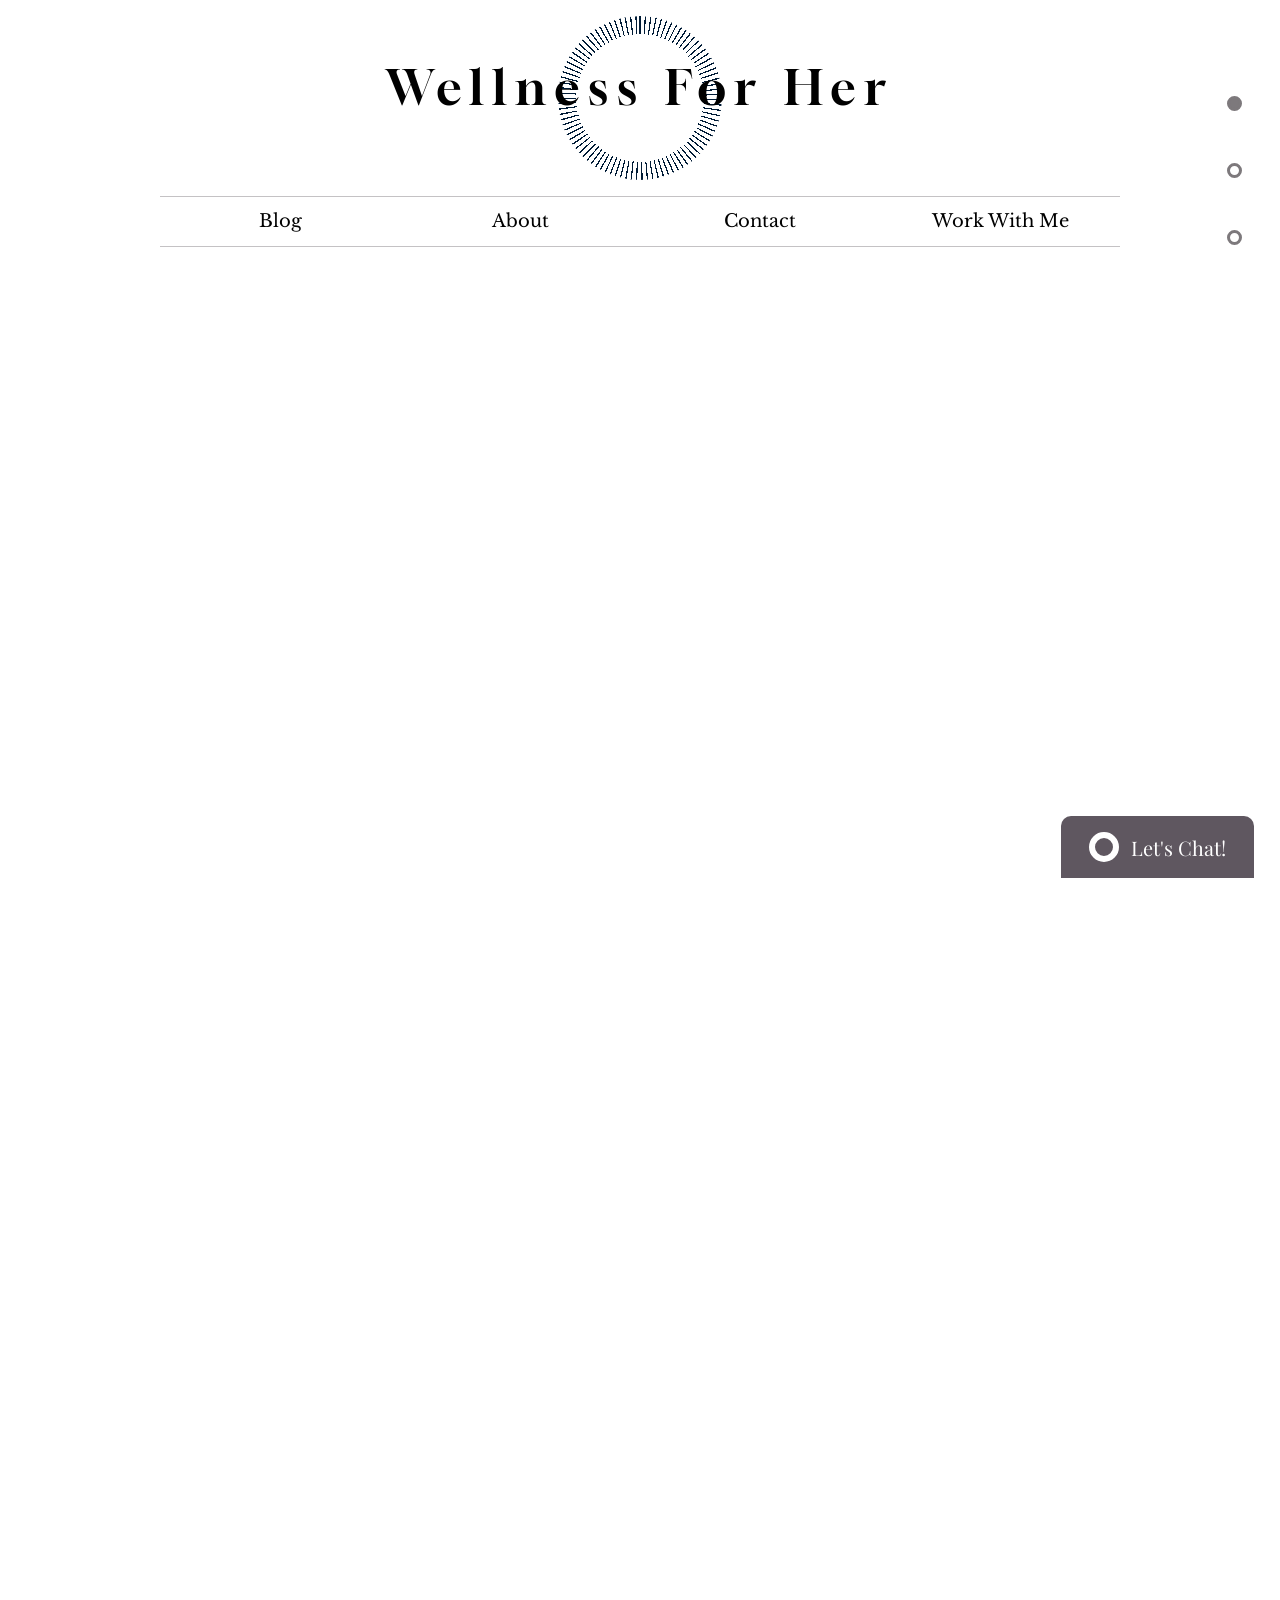
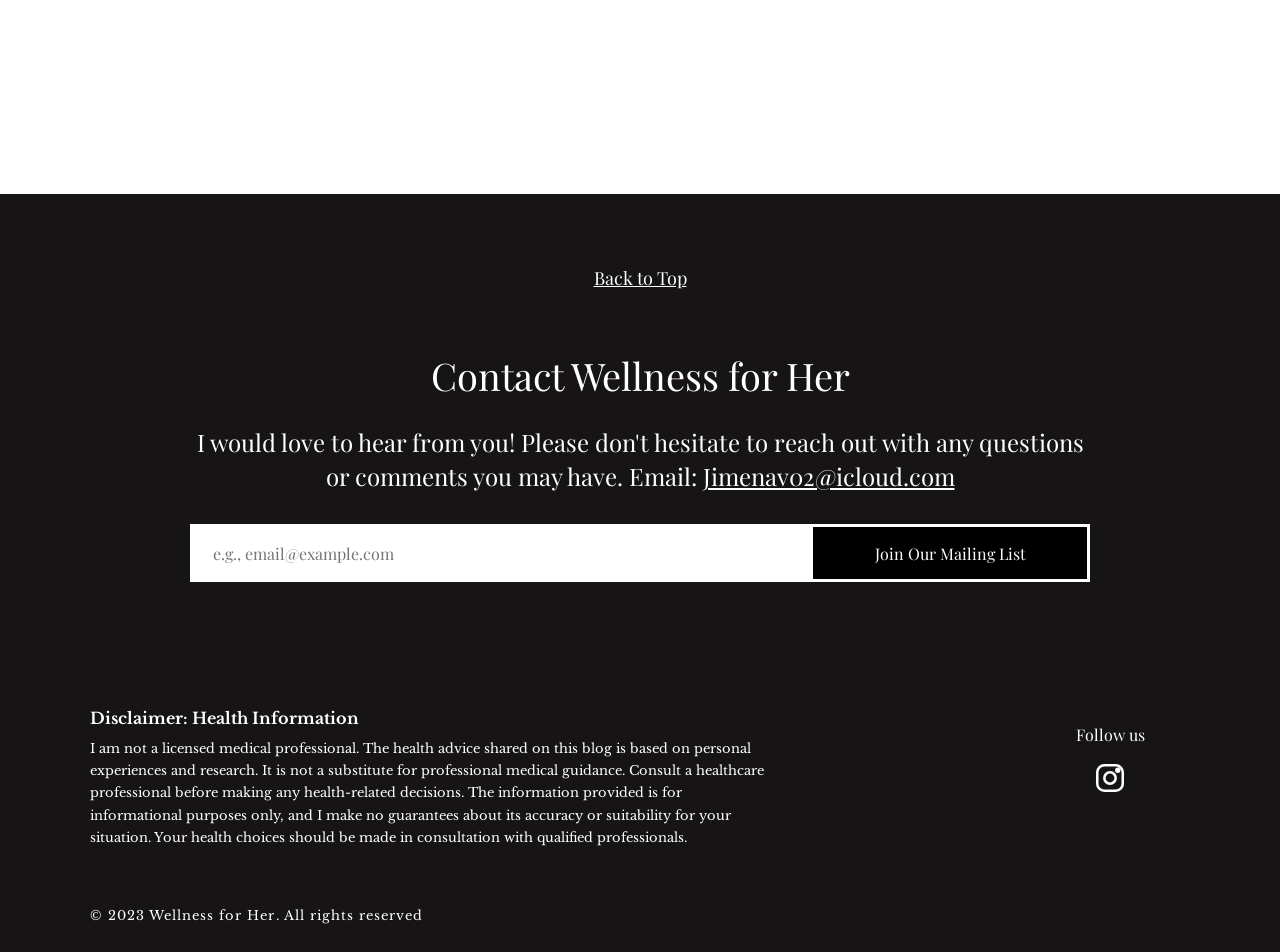
==== commit 64a17334: "Center home blog previews" ====
--- a/index.html
+++ b/index.html
@@ -46,37 +46,37 @@
 
 <section class="home-post-strip" aria-label="Featured blog posts">
   <article class="post-card reveal">
-    <a href="posts/balancing-hormones/">
+    <a href="blog/balancing-hormones/">
       <span class="post-card__image post-card__image--food" aria-hidden="true"></span>
       <span class="post-card__title">The Ultimate Guide to Balancing Hormones Naturally: A Journey to...</span>
     </a>
   </article>
   <article class="post-card reveal">
-    <a href="posts/matcha-vs-coffee/">
+    <a href="blog/matcha-vs-coffee/">
       <span class="post-card__image post-card__image--coffee" aria-hidden="true"></span>
       <span class="post-card__title">Matcha vs Coffee?? What's better for someone with PCOS?</span>
     </a>
   </article>
   <article class="post-card reveal">
-    <a href="posts/pcos-morning-routine/">
+    <a href="blog/pcos-morning-routine/">
       <span class="post-card__image post-card__image--morning" aria-hidden="true"></span>
       <span class="post-card__title">Is There a Perfect Morning Routine If You Have PCOS?</span>
     </a>
   </article>
   <article class="post-card reveal">
-    <a href="posts/reducing-glucose-spikes/">
+    <a href="blog/reducing-glucose-spikes/">
       <span class="post-card__image post-card__image--glucose" aria-hidden="true"></span>
       <span class="post-card__title">The Main Reason My PCOS Wasn’t Getting Better: Reducing Glucose Spike in 5 Steps</span>
     </a>
   </article>
   <article class="post-card reveal">
-    <a href="posts/reduce-cortisol/">
+    <a href="blog/reduce-cortisol/">
       <span class="post-card__image post-card__image--cortisol" aria-hidden="true"></span>
       <span class="post-card__title">8 Ways I Reduced My Cortisol in 6 Months</span>
     </a>
   </article>
   <article class="post-card reveal">
-    <a href="posts/what-is-pcos/">
+    <a href="blog/what-is-pcos/">
       <span class="post-card__image post-card__image--pcos" aria-hidden="true"></span>
       <span class="post-card__title">What Is PCOS and How I Dealt With It?</span>
     </a>
--- a/styles.css
+++ b/styles.css
@@ -1624,17 +1624,17 @@
 /* Final home ABOUT preview: use the supplied image instead of generated text. */
 .home-about {
   min-height: clamp(560px, 43vw, 790px);
-  padding: clamp(96px, 7vw, 142px) 24px clamp(118px, 8vw, 170px);
+  padding: clamp(96px, 7vw, 142px) 24px clamp(112px, 7.5vw, 158px);
   display: flex;
   flex-direction: column;
   align-items: center;
   justify-content: center;
-  gap: clamp(58px, 4.5vw, 92px);
+  gap: clamp(48px, 3.8vw, 76px);
 }
 
 .home-about__title {
   display: block;
-  width: min(1280px, 76vw);
+  width: min(980px, 58vw);
   margin: 0;
   font-size: 0;
   line-height: 0;
@@ -1660,10 +1660,60 @@
   .home-about {
     min-height: 410px;
     padding: 72px 18px 102px;
-    gap: 38px;
+    gap: 34px;
   }
 
   .home-about__title {
-    width: min(680px, 94vw);
-  }
-}
+    width: min(520px, 86vw);
+  }
+}
+
+/* Center the home blog previews as two balanced rows of short, wide cards. */
+.home-post-strip {
+  width: min(1500px, calc(100vw - 240px));
+  margin: 0 auto;
+  grid-template-columns: repeat(3, minmax(0, 1fr));
+  justify-items: center;
+  gap: clamp(48px, 4.2vw, 72px) clamp(50px, 4.4vw, 72px);
+  padding-bottom: 148px;
+}
+
+.post-card {
+  width: 100%;
+  max-width: 540px;
+}
+
+.post-card a {
+  width: 100%;
+  min-height: 0;
+  aspect-ratio: 2.2 / 1;
+}
+
+.post-card__title {
+  max-width: 92%;
+  padding: 0 clamp(28px, 2.2vw, 44px) clamp(24px, 1.9vw, 36px);
+}
+
+@media (max-width: 1100px) {
+  .home-post-strip {
+    width: min(860px, calc(100vw - 48px));
+    grid-template-columns: repeat(2, minmax(0, 1fr));
+  }
+}
+
+@media (max-width: 700px) {
+  .home-post-strip {
+    width: calc(100vw - 36px);
+    grid-template-columns: 1fr;
+    gap: 28px;
+    padding-bottom: 96px;
+  }
+
+  .post-card {
+    max-width: 520px;
+  }
+
+  .post-card a {
+    aspect-ratio: 1.75 / 1;
+  }
+}
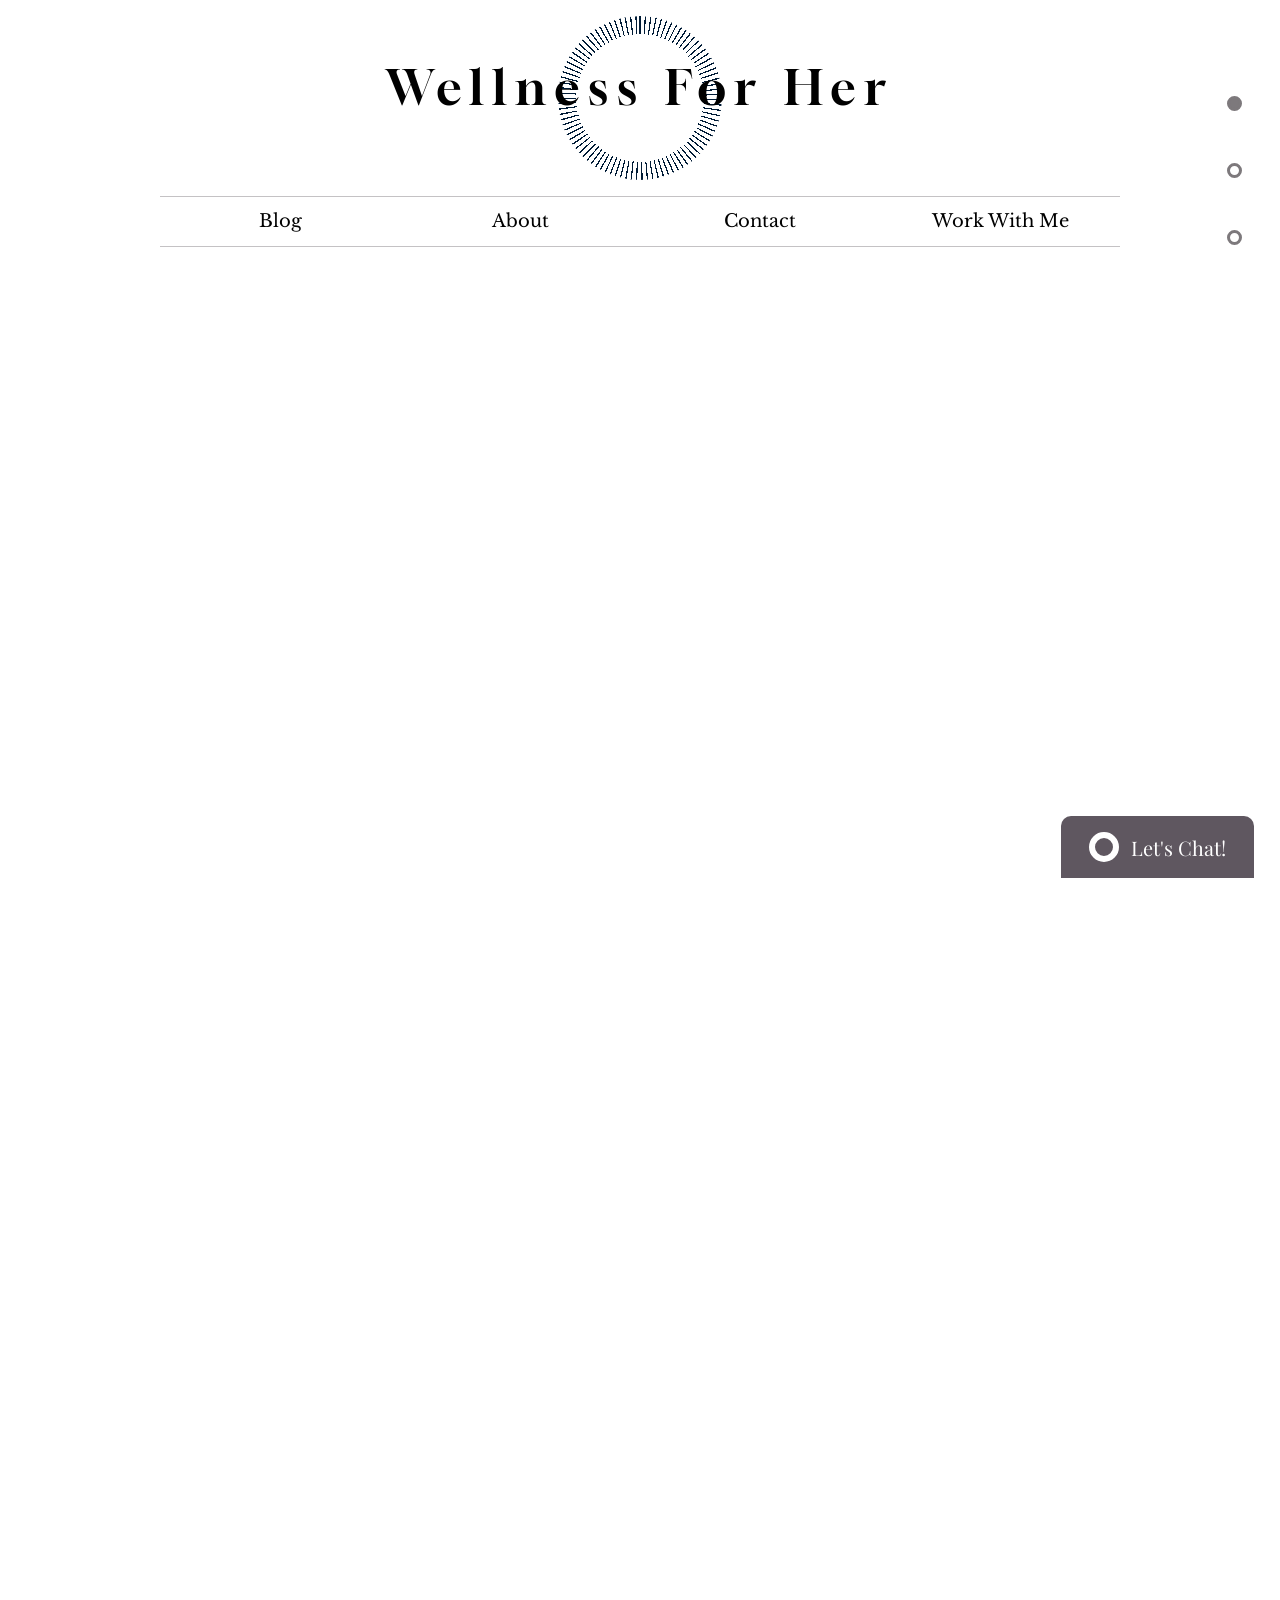
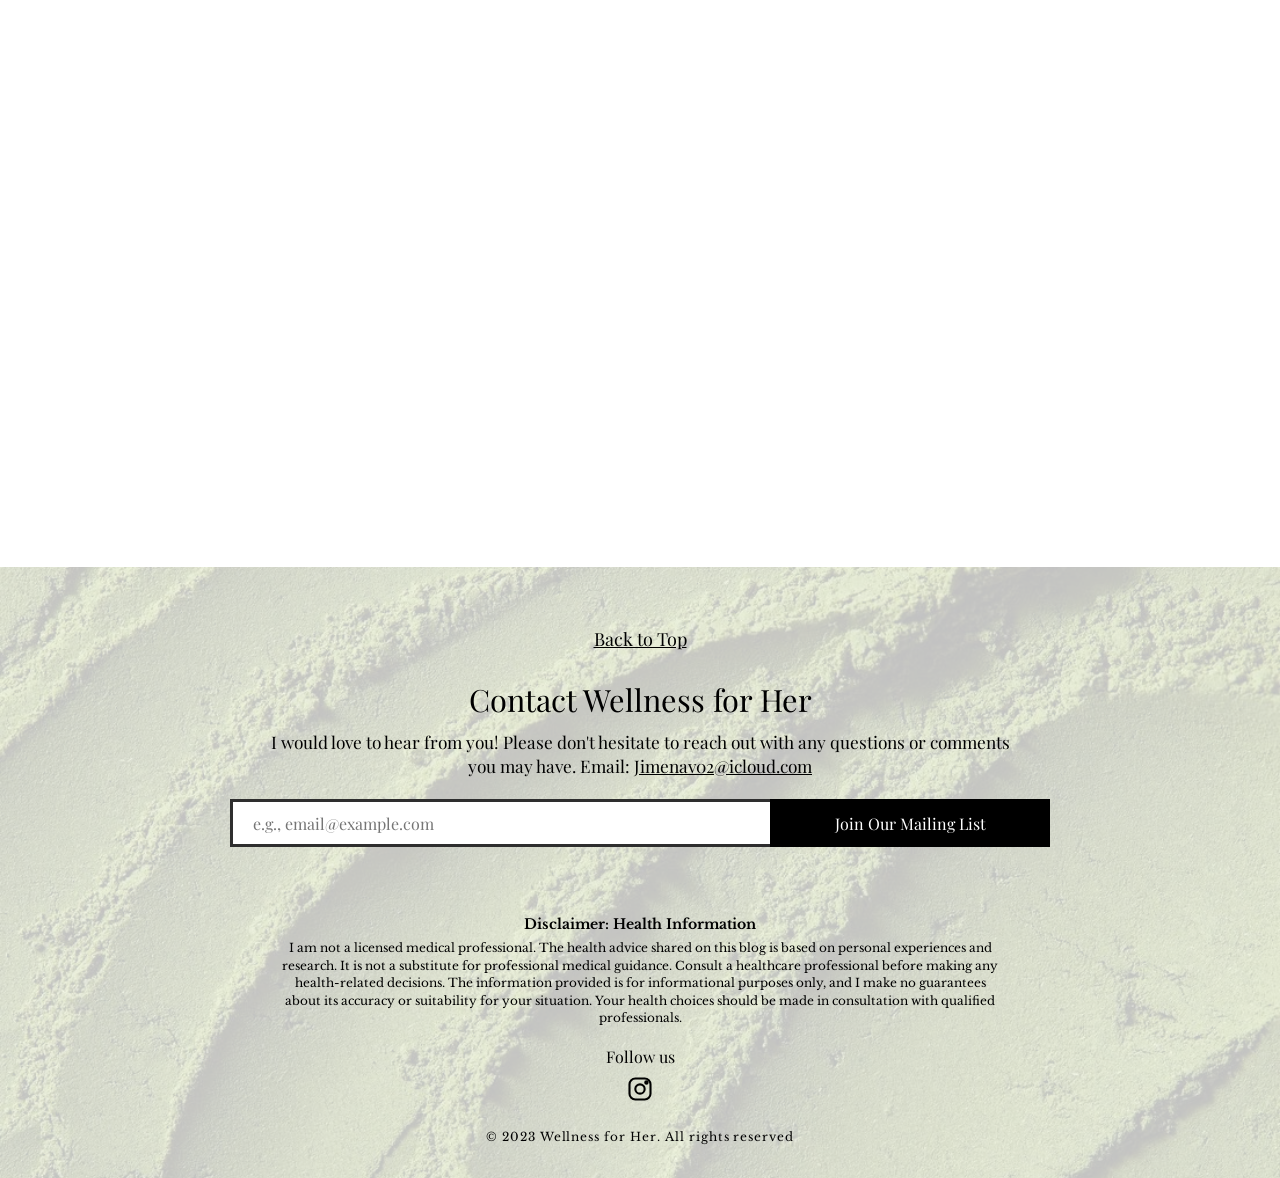
==== commit fb0d7c3f: "Add standalone Work With Me page" ====
--- a/index.html
+++ b/index.html
@@ -23,7 +23,7 @@
     <a class="" href="blog/">Blog</a>
     <a class="" href="about/">About</a>
     <a class="" href="contact/">Contact</a>
-    <a class="" href="about/#work-title">Work With Me</a>
+    <a class="" href="work-with-me/">Work With Me</a>
   </nav>
 </header>
   <main id="main">
--- a/styles.css
+++ b/styles.css
@@ -443,10 +443,39 @@
 .work-form button { justify-self: center; min-width: 180px; border: 1px solid var(--black); background: var(--black); color: var(--white); padding: 14px 32px; cursor: pointer; }
 .work-form .form-message { color: var(--black); text-align: center; }
 
-.blog-hero { padding: 120px 24px 70px; text-align: center; }
-.blog-hero h1 { margin: 0 0 24px; font-family: var(--playfair); font-style: italic; font-size: clamp(58px, 12vw, 148px); font-weight: 600; }
+.work-page { background: var(--white); }
+.work-hero { width: min(930px, calc(100vw - 48px)); margin: 0 auto; padding: 104px 0 66px; text-align: center; }
+.work-hero__eyebrow { margin: 0 0 18px; font-family: var(--libre); font-size: 14px; letter-spacing: 0.22em; text-transform: uppercase; color: var(--muted); }
+.work-hero h1 { margin: 0; font-family: var(--playfair); font-size: clamp(54px, 8vw, 116px); font-weight: 400; line-height: 0.95; color: var(--black); }
+.work-hero p:last-child { max-width: 680px; margin: 28px auto 0; font-family: var(--libre); font-size: clamp(17px, 1.4vw, 21px); line-height: 1.8; color: var(--muted); }
+.work-section-label { margin: 0 0 16px; font-family: var(--libre); font-size: 12px; letter-spacing: 0.2em; text-transform: uppercase; color: var(--muted); }
+.work-intro, .work-credentials { width: min(900px, calc(100vw - 48px)); margin: 0 auto; padding: 56px 0; border-top: 1px solid var(--line); }
+.work-intro h2, .work-credentials h2, .work-cta h2 { margin: 0; font-family: var(--playfair); font-size: clamp(34px, 4.8vw, 62px); font-weight: 400; line-height: 1.05; color: var(--black); }
+.work-intro > p:last-child { max-width: 720px; margin: 26px 0 0; font-family: var(--libre); font-size: 17px; line-height: 1.9; color: var(--muted); }
+.work-credentials ul { display: grid; grid-template-columns: repeat(3, minmax(0, 1fr)); gap: 22px; margin: 34px 0 0; padding: 0; list-style: none; }
+.work-credentials li { border: 1px solid var(--line); padding: 22px; font-family: var(--libre); font-size: 15px; line-height: 1.7; color: var(--muted); }
+.work-services { width: min(1120px, calc(100vw - 48px)); margin: 34px auto 0; display: grid; grid-template-columns: repeat(3, minmax(0, 1fr)); gap: 24px; }
+.work-card { border: 1px solid var(--line); padding: 34px 30px 38px; background: rgba(255, 255, 255, 0.82); }
+.work-card span { display: block; margin-bottom: 42px; font-family: var(--libre); color: var(--muted); }
+.work-card h2 { margin: 0 0 18px; font-family: var(--playfair); font-size: clamp(26px, 2.4vw, 38px); font-weight: 400; line-height: 1.08; }
+.work-card p { margin: 0; font-family: var(--libre); color: var(--muted); line-height: 1.75; }
+.work-card__meta { margin-top: 22px !important; padding-top: 20px; border-top: 1px solid var(--line); font-size: 14px; }
+.work-card__meta strong { color: var(--black); font-weight: 400; }
+.work-process { width: min(960px, calc(100vw - 48px)); margin: 78px auto 0; padding: 58px 0; border-top: 1px solid var(--line); border-bottom: 1px solid var(--line); text-align: center; }
+.work-process h2 { margin: 0 0 34px; font-family: var(--playfair); font-size: clamp(34px, 5vw, 62px); font-weight: 400; }
+.work-process__steps { display: grid; grid-template-columns: repeat(3, minmax(0, 1fr)); gap: 28px; text-align: left; }
+.work-process__steps p { margin: 0; font-family: var(--libre); color: var(--muted); line-height: 1.75; }
+.work-process__steps strong { display: block; margin-bottom: 8px; color: var(--black); font-weight: 400; }
+.work-cta { width: min(900px, calc(100vw - 48px)); margin: 0 auto; padding: 78px 0 0; text-align: center; }
+.work-cta h2 { max-width: 760px; margin: 0 auto; }
+.work-cta__button { display: inline-flex; align-items: center; justify-content: center; margin-top: 30px; min-width: 220px; min-height: 52px; border: 1px solid var(--black); background: var(--black); color: var(--white); font-family: var(--libre); font-size: 15px; text-decoration: none; transition: background 180ms ease, color 180ms ease; }
+.work-cta__button:hover { background: var(--white); color: var(--black); }
+.work-contact { width: min(960px, calc(100vw - 48px)); margin: 0 auto; padding: 76px 0 104px; }
+
+.blog-hero { padding: 64px 24px 30px; text-align: center; }
+.blog-hero h1 { margin: 0 0 12px; font-family: var(--playfair); font-style: italic; font-size: clamp(36px, 6vw, 76px); font-weight: 600; line-height: 1.05; }
 .blog-hero p { font-family: var(--libre); font-size: 18px; }
-.blog-index { max-width: 1060px; margin: 0 auto; padding: 30px 24px 110px; }
+.blog-index { max-width: 1060px; margin: 0 auto; padding: 12px 24px 110px; }
 .blog-tools { display: flex; justify-content: space-between; gap: 24px; border-bottom: 1px solid var(--line); padding-bottom: 20px; margin-bottom: 34px; }
 .filter-pill { background: transparent; border: 0; font-family: var(--libre); font-size: 16px; }
 .search { display: flex; align-items: center; gap: 10px; font-family: var(--libre); }
@@ -1621,6 +1650,31 @@
   background-position: center center;
 }
 
+/* Featured image replacements for existing blog posts. */
+.post-card__image--food,
+.blog-list-card__image--food,
+.single-post__image--food {
+  background-image: url("assets/blog-balancing-hormones.avif");
+  background-size: cover;
+  background-position: center center;
+}
+
+.post-card__image--coffee,
+.blog-list-card__image--coffee,
+.single-post__image--coffee {
+  background-image: url("assets/blog-matcha-coffee.jpg");
+  background-size: cover;
+  background-position: center center;
+}
+
+.post-card__image--morning,
+.blog-list-card__image--morning,
+.single-post__image--morning {
+  background-image: url("assets/bread.jpg");
+  background-size: cover;
+  background-position: center center;
+}
+
 /* Final home ABOUT preview: use the supplied image instead of generated text. */
 .home-about {
   min-height: clamp(560px, 43vw, 790px);
@@ -1668,36 +1722,59 @@
   }
 }
 
-/* Center the home blog previews as two balanced rows of short, wide cards. */
+/* Homepage blog previews: centered editorial grid, 3 / 2 / 1 columns. */
 .home-post-strip {
-  width: min(1500px, calc(100vw - 240px));
+  display: grid;
+  grid-auto-flow: row;
+  grid-template-columns: repeat(3, minmax(0, 1fr));
+  width: min(1500px, calc(100vw - 96px));
   margin: 0 auto;
-  grid-template-columns: repeat(3, minmax(0, 1fr));
-  justify-items: center;
-  gap: clamp(48px, 4.2vw, 72px) clamp(50px, 4.4vw, 72px);
+  gap: clamp(42px, 3.6vw, 64px);
+  justify-content: center;
+  justify-items: stretch;
+  align-items: stretch;
+  overflow: visible;
   padding-bottom: 148px;
-}
-
-.post-card {
+  scroll-snap-type: none;
+}
+
+.home-post-strip .post-card {
   width: 100%;
-  max-width: 540px;
-}
-
-.post-card a {
+  max-width: none;
+  scroll-snap-align: none;
+}
+
+.home-post-strip .post-card a {
   width: 100%;
-  min-height: 0;
-  aspect-ratio: 2.2 / 1;
-}
-
-.post-card__title {
+  height: clamp(270px, 18vw, 340px);
+  min-height: 270px;
+  aspect-ratio: auto;
+}
+
+.home-post-strip .post-card a::after {
+  background: linear-gradient(180deg, rgba(0, 0, 0, 0.12), rgba(0, 0, 0, 0.62));
+}
+
+.home-post-strip .post-card__image {
+  background-size: cover;
+  background-position: center center;
+}
+
+.home-post-strip .post-card__title {
   max-width: 92%;
-  padding: 0 clamp(28px, 2.2vw, 44px) clamp(24px, 1.9vw, 36px);
+  padding: 0 clamp(26px, 2vw, 38px) clamp(24px, 1.8vw, 34px);
+  text-shadow: 0 2px 16px rgba(0, 0, 0, 0.42);
 }
 
 @media (max-width: 1100px) {
   .home-post-strip {
-    width: min(860px, calc(100vw - 48px));
+    width: min(960px, calc(100vw - 48px));
     grid-template-columns: repeat(2, minmax(0, 1fr));
+    gap: 36px;
+  }
+
+  .home-post-strip .post-card a {
+    height: clamp(285px, 30vw, 340px);
   }
 }
 
@@ -1709,11 +1786,524 @@
     padding-bottom: 96px;
   }
 
-  .post-card {
-    max-width: 520px;
-  }
-
-  .post-card a {
-    aspect-ratio: 1.75 / 1;
-  }
-}
+  .home-post-strip .post-card {
+    max-width: none;
+  }
+
+  .home-post-strip .post-card a {
+    height: clamp(300px, 62vw, 380px);
+  }
+}
+
+/* Compact soft-image footer/contact section. */
+.brand-banner {
+  padding: 48px 24px 40px;
+}
+
+.brand-banner__name {
+  margin-bottom: 16px;
+}
+
+.brand-banner::before {
+  margin-bottom: 22px;
+}
+
+.site-footer {
+  position: relative;
+  isolation: isolate;
+  background: #eef2e5;
+  background-image: url("assets/about.jpg");
+  background-size: cover;
+  background-position: center;
+  color: var(--black);
+  padding: 60px max(24px, 7vw) 34px;
+  text-align: center;
+}
+
+.site-footer::before {
+  content: "";
+  position: absolute;
+  inset: 0;
+  z-index: -2;
+  background-image: url("assets/about.jpg");
+  background-size: cover;
+  background-position: center;
+  opacity: 0.28;
+}
+
+.site-footer::after {
+  content: "";
+  position: absolute;
+  inset: 0;
+  z-index: -1;
+  background: rgba(255, 255, 255, 0.76);
+}
+
+.footer-images {
+  display: none;
+}
+
+.back-to-top {
+  margin: 0 auto 28px;
+  color: var(--black);
+}
+
+.footer-contact {
+  max-width: 860px;
+}
+
+.footer-contact h2 {
+  margin-bottom: 10px;
+  font-size: clamp(24px, 2.4vw, 32px);
+}
+
+.footer-contact p {
+  max-width: 760px;
+  margin: 0 auto;
+  font-size: clamp(15px, 1.35vw, 19px);
+  line-height: 1.38;
+}
+
+.footer-contact a {
+  color: inherit;
+}
+
+.subscribe-form {
+  width: min(820px, 100%);
+  margin: 22px auto 0;
+  grid-template-columns: minmax(0, 1fr) minmax(220px, 280px);
+}
+
+.subscribe-form input {
+  min-height: 48px;
+  border-color: rgba(0, 0, 0, 0.82);
+}
+
+.subscribe-form button {
+  min-height: 48px;
+  border-color: rgba(0, 0, 0, 0.82);
+}
+
+.form-message {
+  color: var(--black);
+}
+
+.footer-lower {
+  max-width: 820px;
+  margin: 34px auto 0;
+  display: flex;
+  flex-direction: column;
+  align-items: center;
+  gap: 20px;
+}
+
+.disclaimer {
+  max-width: 720px;
+}
+
+.disclaimer h3 {
+  margin-bottom: 6px;
+  font-size: 14px;
+}
+
+.disclaimer p {
+  font-size: 12px;
+  line-height: 1.45;
+}
+
+.social {
+  min-width: 0;
+}
+
+.social p {
+  margin: 0 0 8px;
+}
+
+.social svg {
+  width: 28px;
+  height: 28px;
+}
+
+.copyright {
+  margin-top: 26px;
+  font-size: 12px;
+  color: var(--black);
+}
+
+@media (max-width: 700px) {
+  .site-footer {
+    padding: 48px 18px 30px;
+  }
+
+  .subscribe-form {
+    grid-template-columns: minmax(0, 1fr) minmax(132px, 36vw);
+  }
+
+  .subscribe-form input {
+    padding: 0 12px;
+  }
+
+  .subscribe-form button {
+    font-size: 13px;
+  }
+}
+
+/* Homepage hero collage: flush four-tile banner with one centered title. */
+.sticky-hero {
+  margin: 0;
+  padding: 0;
+  overflow: visible;
+}
+
+.hero-collage {
+  position: relative;
+  left: auto;
+  top: auto;
+  display: grid;
+  grid-template-columns: repeat(4, minmax(0, 1fr));
+  gap: 0;
+  width: 100%;
+  margin: 0;
+  padding: 0;
+  overflow: hidden;
+  background: none;
+  background-image: none;
+  transform: none;
+}
+
+.hero-collage::before {
+  content: "";
+  position: absolute;
+  inset: 0;
+  z-index: 1;
+  pointer-events: none;
+  background:
+    linear-gradient(180deg, rgba(255, 255, 255, 0.05), rgba(0, 0, 0, 0.08)),
+    linear-gradient(90deg, rgba(245, 247, 238, 0.08), rgba(245, 247, 238, 0.02) 22%, rgba(245, 247, 238, 0.02) 78%, rgba(245, 247, 238, 0.08));
+}
+
+.hero-tile {
+  position: relative;
+  display: block;
+  width: 100%;
+  height: 100%;
+  min-width: 0;
+  min-height: 0;
+  margin: 0;
+  padding: 0;
+  background-size: cover;
+  background-position: center center;
+  background-repeat: no-repeat;
+  transform: none;
+}
+
+.hero-tile + .hero-tile {
+  margin-left: 0;
+  width: 100%;
+}
+
+.hero-tile--book {
+  background-image: url("assets/hero-book-clean.avif");
+}
+
+.hero-tile--robe {
+  background-image: url("assets/hero-robe-clean.avif");
+}
+
+.hero-tile--matcha {
+  background-image: url("assets/hero-matcha-clean.avif");
+}
+
+.hero-tile--pilates {
+  background-image: url("assets/hero-pilates-clean.avif");
+}
+
+.hero-collage h1 {
+  position: absolute;
+  inset: 0;
+  z-index: 2;
+  display: flex;
+  align-items: center;
+  justify-content: center;
+  width: 100%;
+  max-width: none;
+  margin: 0;
+  padding: 0 max(28px, 5vw) 0.18em;
+  box-sizing: border-box;
+  overflow: visible;
+  font-family: var(--playfair);
+  font-size: clamp(42px, 5.15vw, 82px);
+  font-weight: 400;
+  line-height: 1.2;
+  letter-spacing: 0;
+  text-align: center;
+  white-space: nowrap;
+  color: var(--black);
+  transform: none;
+  pointer-events: none;
+}
+
+.hero-collage h1::before,
+.hero-collage h1::after {
+  content: none;
+}
+
+@media (max-width: 900px) {
+  .hero-collage h1 {
+    font-size: clamp(34px, 6vw, 54px);
+    padding-inline: 22px;
+  }
+}
+
+@media (max-width: 700px) {
+  .hero-collage h1 {
+    font-size: clamp(30px, 9vw, 48px);
+    line-height: 1.18;
+    white-space: normal;
+  }
+}
+
+/* About page editorial body text section. */
+.about-story {
+  background: #fff;
+  color: #747071;
+  padding: clamp(72px, 8vw, 112px) 24px;
+}
+
+.about-story__panel {
+  max-width: 900px;
+  margin: 0 auto;
+  padding: 0 24px;
+}
+
+.about-story h2 {
+  color: var(--black);
+  font-family: var(--playfair);
+  font-size: clamp(30px, 4vw, 42px);
+  font-weight: 400;
+  line-height: 1.18;
+  margin: 0 0 34px;
+  text-align: left;
+}
+
+.about-story p {
+  color: #747071;
+  font-family: var(--libre);
+  font-size: clamp(14px, 1vw, 16px);
+  font-weight: 400;
+  line-height: 2.1;
+  margin: 0 0 32px;
+  text-align: left;
+}
+
+.about-story p:last-child {
+  margin-bottom: 0;
+}
+
+@media (max-width: 700px) {
+  .about-story {
+    padding: 58px 18px;
+  }
+
+  .about-story__panel {
+    padding: 0;
+  }
+
+  .about-story p {
+    line-height: 1.95;
+    margin-bottom: 26px;
+  }
+}
+
+/* About page top hero and portrait placement. */
+.about-hero {
+  min-height: clamp(420px, 38vw, 620px);
+  background: #fff;
+  display: flex;
+  align-items: center;
+  justify-content: center;
+  padding: clamp(92px, 8vw, 142px) 24px clamp(82px, 7vw, 132px);
+  overflow: visible;
+}
+
+.about-hero__image {
+  display: none;
+}
+
+.about-hero::after {
+  content: none;
+}
+
+.about-hero__title {
+  display: block;
+  width: min(980px, 58vw);
+  margin: 0;
+  font-size: 0;
+  line-height: 0;
+  letter-spacing: 0;
+  background: none;
+  background-image: none;
+  color: inherit;
+}
+
+.about-hero__title img {
+  display: block;
+  width: 100%;
+  height: auto;
+}
+
+.about-portrait {
+  background: #fff;
+  padding: clamp(46px, 6vw, 76px) 24px 0;
+}
+
+.about-portrait__frame {
+  width: min(390px, 76vw);
+  margin: 0 auto;
+}
+
+.about-portrait__frame img {
+  width: 100%;
+  height: auto;
+  aspect-ratio: 4 / 5.6;
+  object-fit: cover;
+  object-position: center top;
+  border-radius: 2px;
+  box-shadow: 0 22px 58px rgba(30, 28, 27, 0.13);
+}
+
+@media (max-width: 700px) {
+  .about-hero {
+    min-height: 330px;
+    padding: 72px 18px 66px;
+  }
+
+  .about-hero__title {
+    width: min(520px, 86vw);
+  }
+
+  .about-portrait {
+    padding-top: 42px;
+  }
+
+  .about-portrait__frame {
+    width: min(330px, 82vw);
+  }
+}
+
+/* Blog index post grid: 3 columns desktop, 2 tablet, 1 mobile. */
+.blog-index {
+  max-width: 1320px;
+}
+
+.blog-list {
+  display: grid;
+  grid-template-columns: repeat(3, minmax(0, 1fr));
+  gap: clamp(24px, 2.6vw, 36px);
+}
+
+.blog-list-card {
+  display: grid;
+  grid-template-columns: 1fr;
+  grid-template-rows: auto 1fr;
+  min-height: 0;
+  overflow: hidden;
+  background: var(--white);
+}
+
+.blog-list-card__image {
+  position: relative;
+  inset: auto;
+  width: 100%;
+  min-height: 0;
+  aspect-ratio: 4 / 3;
+  background-size: cover;
+  background-position: center center;
+}
+
+.blog-list-card__body {
+  display: flex;
+  flex-direction: column;
+  padding: clamp(22px, 2vw, 30px);
+}
+
+.blog-list-card h2 {
+  font-size: clamp(22px, 2vw, 30px);
+  line-height: 1.16;
+}
+
+.blog-list-card__body > p:not(.byline) {
+  font-size: 15px;
+  line-height: 1.65;
+}
+
+.blog-list-card .post-meta {
+  margin-top: auto;
+}
+
+@media (max-width: 1100px) {
+  .blog-index {
+    max-width: 900px;
+  }
+
+  .blog-list {
+    grid-template-columns: repeat(2, minmax(0, 1fr));
+  }
+}
+
+@media (max-width: 700px) {
+  .blog-index {
+    max-width: 560px;
+  }
+
+  .blog-list {
+    grid-template-columns: 1fr;
+  }
+}
+
+/* Standalone Work With Me page responsive structure. */
+@media (max-width: 1100px) {
+  .work-services,
+  .work-credentials ul,
+  .work-process__steps {
+    grid-template-columns: 1fr;
+  }
+
+  .work-card span {
+    margin-bottom: 24px;
+  }
+}
+
+@media (max-width: 700px) {
+  .work-hero {
+    width: calc(100vw - 36px);
+    padding: 72px 0 44px;
+  }
+
+  .work-intro,
+  .work-credentials,
+  .work-cta,
+  .work-services,
+  .work-process,
+  .work-contact {
+    width: calc(100vw - 36px);
+  }
+
+  .work-intro,
+  .work-credentials {
+    padding: 42px 0;
+  }
+
+  .work-card {
+    padding: 28px 24px 32px;
+  }
+
+  .work-process {
+    margin-top: 54px;
+    padding: 44px 0;
+  }
+
+  .work-contact {
+    padding: 58px 0 82px;
+  }
+}
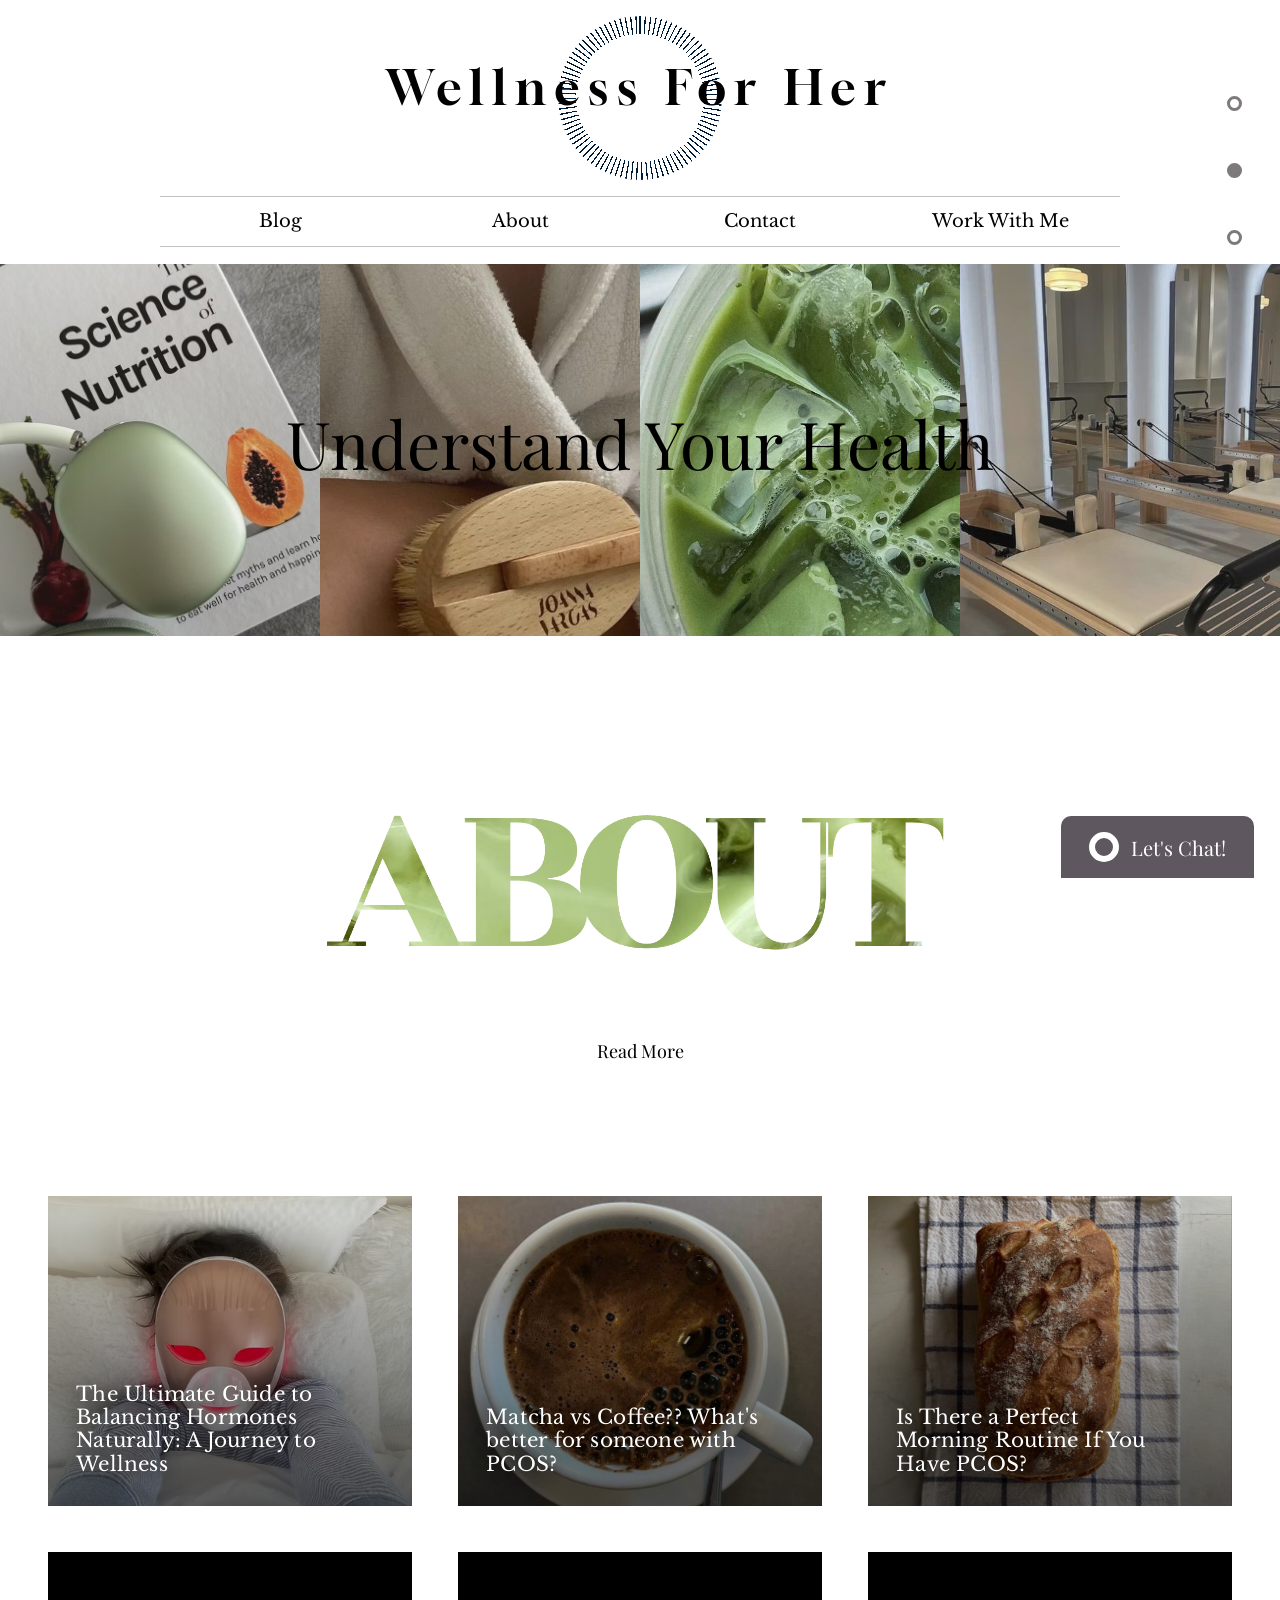
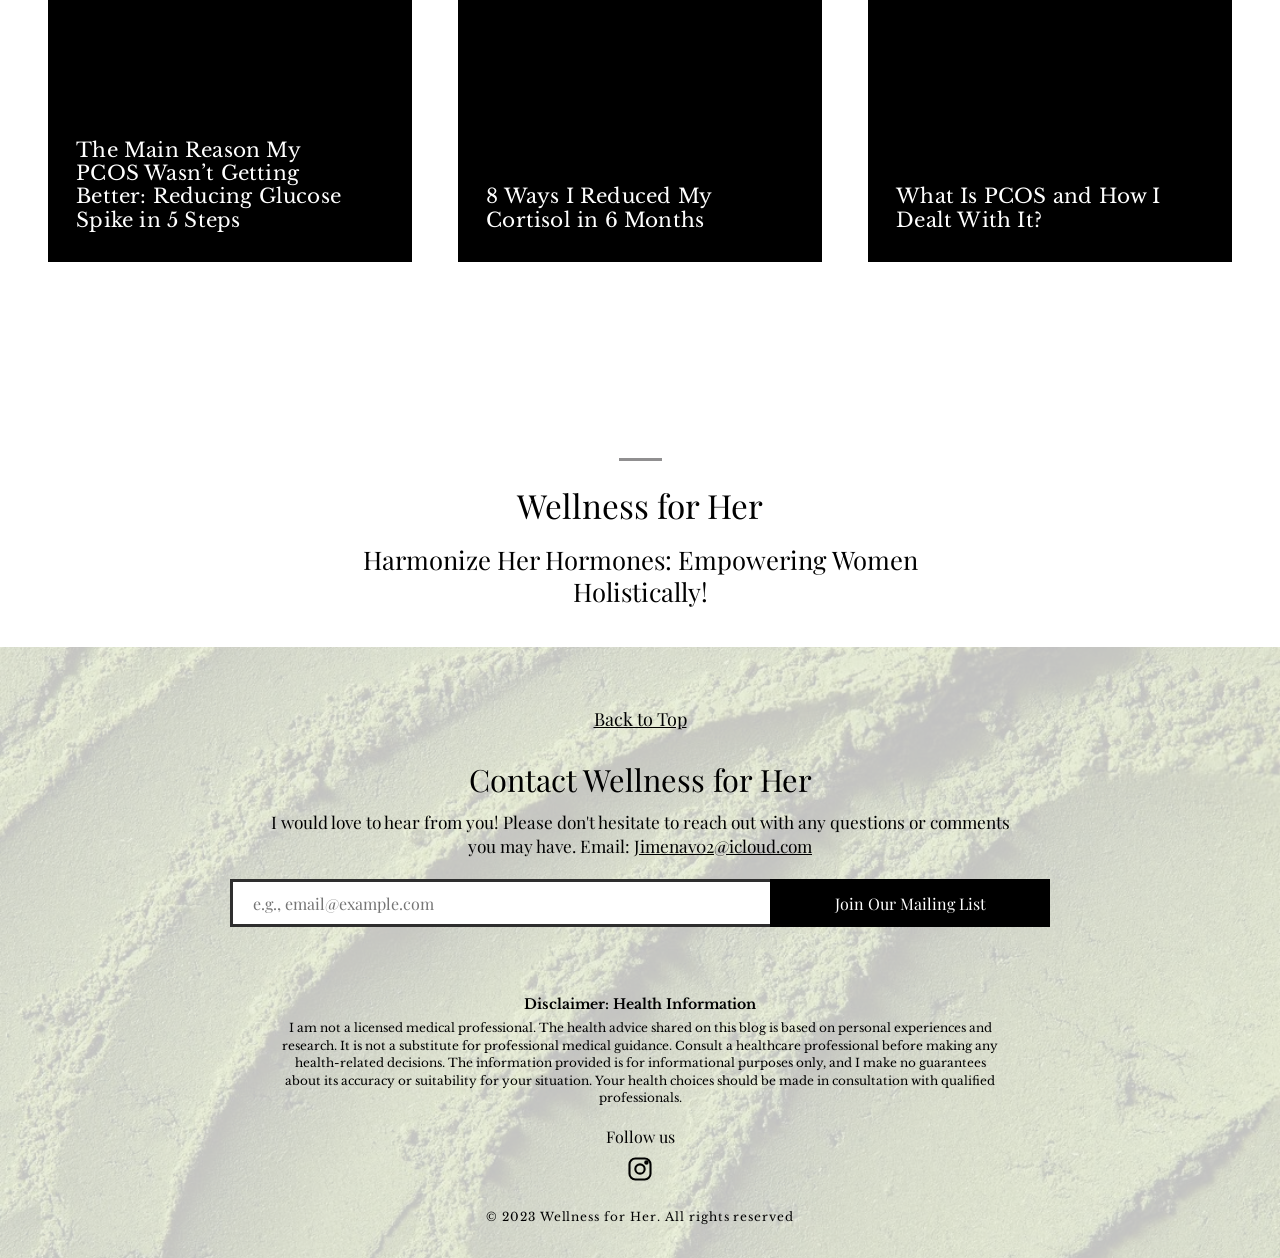
==== commit f71f9a81: "Fix blog rendering from shared post data" ====
--- a/index.html
+++ b/index.html
@@ -44,44 +44,7 @@
   <a class="home-about__link" href="about/">Read More</a>
 </section>
 
-<section class="home-post-strip" aria-label="Featured blog posts">
-  <article class="post-card reveal">
-    <a href="blog/balancing-hormones/">
-      <span class="post-card__image post-card__image--food" aria-hidden="true"></span>
-      <span class="post-card__title">The Ultimate Guide to Balancing Hormones Naturally: A Journey to...</span>
-    </a>
-  </article>
-  <article class="post-card reveal">
-    <a href="blog/matcha-vs-coffee/">
-      <span class="post-card__image post-card__image--coffee" aria-hidden="true"></span>
-      <span class="post-card__title">Matcha vs Coffee?? What's better for someone with PCOS?</span>
-    </a>
-  </article>
-  <article class="post-card reveal">
-    <a href="blog/pcos-morning-routine/">
-      <span class="post-card__image post-card__image--morning" aria-hidden="true"></span>
-      <span class="post-card__title">Is There a Perfect Morning Routine If You Have PCOS?</span>
-    </a>
-  </article>
-  <article class="post-card reveal">
-    <a href="blog/reducing-glucose-spikes/">
-      <span class="post-card__image post-card__image--glucose" aria-hidden="true"></span>
-      <span class="post-card__title">The Main Reason My PCOS Wasn’t Getting Better: Reducing Glucose Spike in 5 Steps</span>
-    </a>
-  </article>
-  <article class="post-card reveal">
-    <a href="blog/reduce-cortisol/">
-      <span class="post-card__image post-card__image--cortisol" aria-hidden="true"></span>
-      <span class="post-card__title">8 Ways I Reduced My Cortisol in 6 Months</span>
-    </a>
-  </article>
-  <article class="post-card reveal">
-    <a href="blog/what-is-pcos/">
-      <span class="post-card__image post-card__image--pcos" aria-hidden="true"></span>
-      <span class="post-card__title">What Is PCOS and How I Dealt With It?</span>
-    </a>
-  </article>
-</section>
+<section class="home-post-strip" aria-label="Featured blog posts" data-blog-preview data-limit="6" data-link-prefix="blog/"></section>
   </main>
   <section class="brand-banner reveal" id="footer">
   <p class="brand-banner__name">Wellness for Her</p>
@@ -126,6 +89,7 @@
   <span class="chat-button__icon" aria-hidden="true"></span>
   <span>Let's Chat!</span>
 </a>
+  <script src="blogPosts.js"></script>
   <script src="script.js"></script>
 </body>
 </html>
--- a/styles.css
+++ b/styles.css
@@ -1746,8 +1746,8 @@
 
 .home-post-strip .post-card a {
   width: 100%;
-  height: clamp(270px, 18vw, 340px);
-  min-height: 270px;
+  height: clamp(310px, 21vw, 390px);
+  min-height: 310px;
   aspect-ratio: auto;
 }
 
@@ -1762,7 +1762,9 @@
 
 .home-post-strip .post-card__title {
   max-width: 92%;
-  padding: 0 clamp(26px, 2vw, 38px) clamp(24px, 1.8vw, 34px);
+  padding: 0 clamp(28px, 2.2vw, 44px) clamp(30px, 2.3vw, 42px);
+  font-size: clamp(20px, 1.45vw, 28px);
+  line-height: 1.16;
   text-shadow: 0 2px 16px rgba(0, 0, 0, 0.42);
 }
 
@@ -1774,7 +1776,7 @@
   }
 
   .home-post-strip .post-card a {
-    height: clamp(285px, 30vw, 340px);
+    height: clamp(310px, 34vw, 380px);
   }
 }
 
@@ -1791,8 +1793,38 @@
   }
 
   .home-post-strip .post-card a {
-    height: clamp(300px, 62vw, 380px);
-  }
+    height: clamp(320px, 72vw, 420px);
+  }
+}
+
+/* Data-rendered blog content and polished preview card sizing. */
+.single-post__content h2 {
+  font-family: var(--playfair);
+  font-size: clamp(30px, 3.8vw, 46px);
+  font-weight: 400;
+  line-height: 1.16;
+  margin: 50px 0 18px;
+}
+
+.single-post__content h3 {
+  font-family: var(--playfair);
+  font-size: clamp(22px, 2.6vw, 30px);
+  font-weight: 400;
+  line-height: 1.2;
+  margin: 34px 0 12px;
+}
+
+.single-post__content .citation-text {
+  color: var(--muted);
+  font-size: 15px;
+}
+
+.single-post__content ul {
+  margin-bottom: 28px;
+}
+
+.blog-list-card__body {
+  gap: 8px;
 }
 
 /* Compact soft-image footer/contact section. */
@@ -2307,3 +2339,166 @@
     padding: 58px 0 82px;
   }
 }
+
+/* About page magazine-profile layout. */
+.about-page {
+  background: var(--white);
+}
+
+.about-feature {
+  width: min(1180px, calc(100vw - 96px));
+  margin: 0 auto;
+  padding: clamp(72px, 7vw, 112px) 0 clamp(62px, 6vw, 96px);
+  display: grid;
+  grid-template-columns: minmax(280px, 0.9fr) minmax(380px, 1.1fr);
+  gap: clamp(58px, 7vw, 112px);
+  align-items: start;
+}
+
+.about-page .about-portrait__frame {
+  width: min(430px, 100%);
+  margin: clamp(22px, 4vw, 58px) 0 0 clamp(4px, 2vw, 28px);
+  transform: rotate(-1.1deg);
+}
+
+.about-page .about-portrait__frame img {
+  display: block;
+  width: 100%;
+  height: auto;
+  aspect-ratio: auto;
+  object-fit: contain;
+  object-position: center;
+  border-radius: 4px;
+  box-shadow: 0 26px 72px rgba(26, 23, 22, 0.13);
+}
+
+.about-page .about-portrait__frame figcaption {
+  margin: 14px 0 0 8px;
+  font-family: var(--libre);
+  font-size: 12px;
+  letter-spacing: 0.08em;
+  text-transform: uppercase;
+  color: rgba(0, 0, 0, 0.45);
+}
+
+.about-page .about-story__panel {
+  max-width: 650px;
+  margin: 0;
+  padding: 0;
+  text-align: left;
+}
+
+.about-page .about-hero__title {
+  width: min(560px, 100%);
+  margin: 0 0 clamp(34px, 4.2vw, 56px);
+  line-height: 0;
+}
+
+.about-page .about-hero__title img {
+  display: block;
+  width: 100%;
+  height: auto;
+}
+
+.about-page .about-story__hook {
+  margin: 0 0 22px;
+  font-family: var(--playfair);
+  font-size: clamp(30px, 3.3vw, 46px);
+  line-height: 1.05;
+  color: var(--black);
+}
+
+.about-page .about-story__panel p {
+  max-width: 600px;
+  margin: 0 0 18px;
+  font-family: var(--libre);
+  font-size: clamp(15px, 1.1vw, 17px);
+  line-height: 1.85;
+  color: #625e60;
+}
+
+.about-page .about-story__panel p:nth-child(even) {
+  margin-left: clamp(0px, 1.4vw, 18px);
+}
+
+.about-page .about-work-compact {
+  width: min(560px, calc(100vw - 48px));
+  height: auto;
+  min-height: 0;
+  margin: 0 auto clamp(68px, 7vw, 104px);
+  padding: clamp(38px, 4vw, 54px) 0 0;
+  border-top: 1px solid var(--line);
+  text-align: center;
+}
+
+.about-page .about-work-compact h2 {
+  margin: 0 0 22px;
+  font-family: var(--playfair);
+  font-size: clamp(26px, 3vw, 38px);
+  font-weight: 400;
+  line-height: 1.1;
+}
+
+.about-page .about-work-form {
+  max-width: 500px;
+  margin: 0 auto;
+  display: grid;
+  grid-template-columns: 1fr;
+  gap: 14px;
+}
+
+.about-page .about-work-form label {
+  text-align: left;
+}
+
+.about-page .about-work-form input,
+.about-page .about-work-form textarea {
+  padding: 10px 12px;
+}
+
+.about-page .about-work-form button {
+  min-width: 140px;
+  padding: 11px 24px;
+}
+
+@media (max-width: 900px) {
+  .about-feature {
+    width: min(680px, calc(100vw - 44px));
+    grid-template-columns: 1fr;
+    gap: 44px;
+    padding-top: 58px;
+  }
+
+  .about-page .about-portrait__frame {
+    width: min(360px, 78vw);
+    margin: 0 auto;
+  }
+
+  .about-page .about-story__panel {
+    max-width: 100%;
+  }
+
+  .about-page .about-hero__title {
+    width: min(500px, 86vw);
+  }
+}
+
+@media (max-width: 700px) {
+  .about-feature {
+    width: calc(100vw - 36px);
+    gap: 38px;
+    padding: 46px 0 52px;
+  }
+
+  .about-page .about-portrait__frame {
+    width: min(300px, 76vw);
+  }
+
+  .about-page .about-story__panel p:nth-child(even) {
+    margin-left: 0;
+  }
+
+  .about-page .about-work-compact {
+    width: calc(100vw - 36px);
+  }
+}
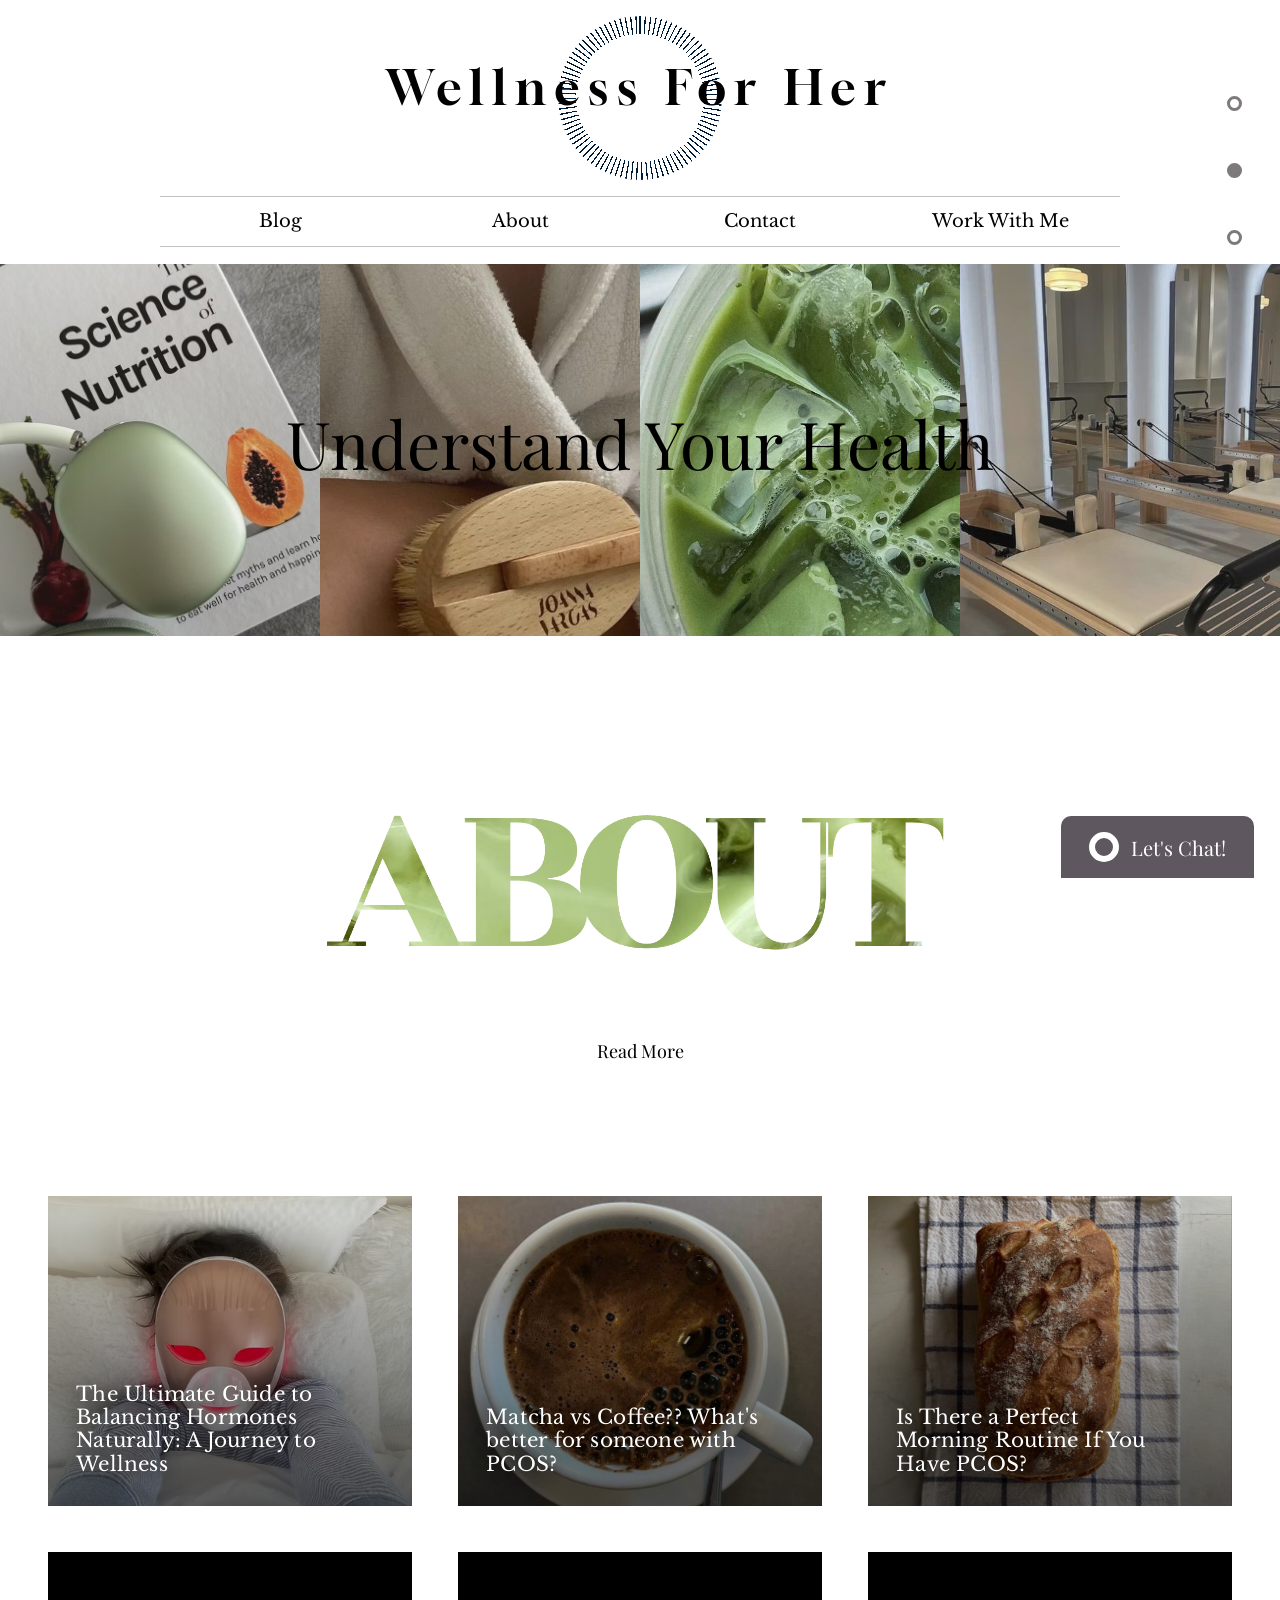
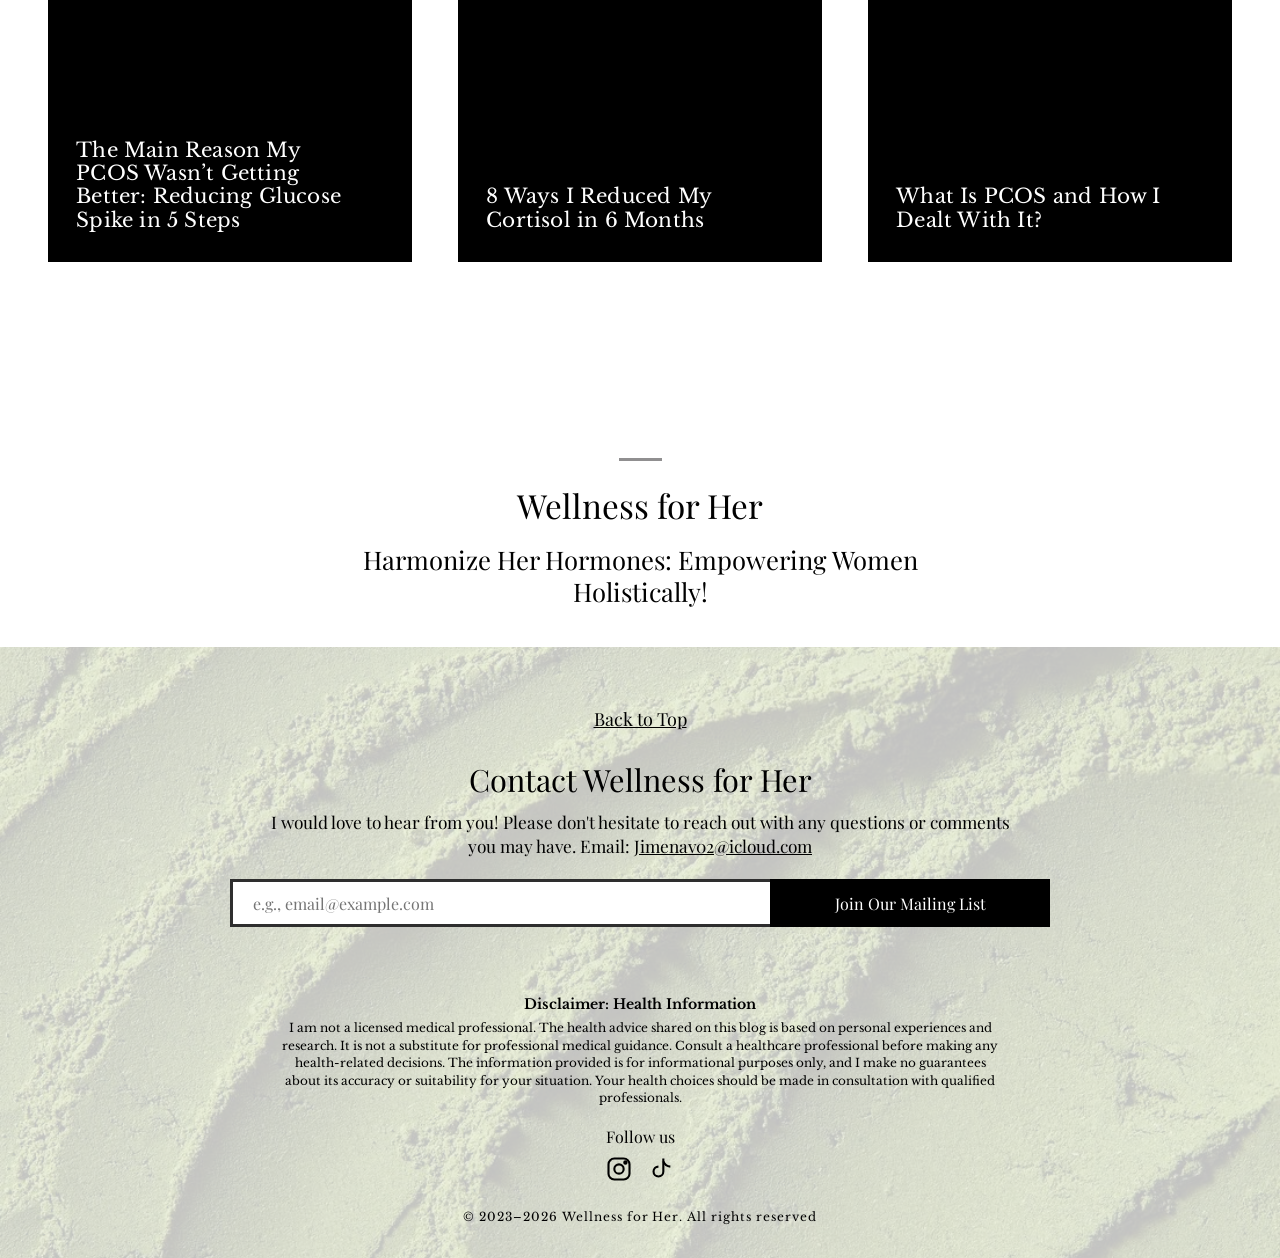
==== commit fef52d6c: "Add TikTok footer link" ====
--- a/index.html
+++ b/index.html
@@ -77,13 +77,18 @@
     </div>
     <div class="social">
       <p>Follow us</p>
-      <a href="https://www.instagram.com/we11nessforher/" target="_blank" rel="noreferrer" aria-label="Wellness for Her Instagram">
-        <svg viewBox="0 0 24 24" aria-hidden="true"><rect x="3" y="3" width="18" height="18" rx="5"></rect><circle cx="12" cy="12" r="4"></circle><circle cx="17.5" cy="6.5" r="1"></circle></svg>
-      </a>
+      <div class="social-links">
+        <a href="https://www.instagram.com/we11nessforher/" target="_blank" rel="noreferrer" aria-label="Wellness for Her Instagram">
+          <svg viewBox="0 0 24 24" aria-hidden="true"><rect x="3" y="3" width="18" height="18" rx="5"></rect><circle cx="12" cy="12" r="4"></circle><circle cx="17.5" cy="6.5" r="1"></circle></svg>
+        </a>
+        <a href="https://www.tiktok.com/@wellness4her?_r=1&_t=ZT-95ZHwmRgdCf" target="_blank" rel="noreferrer" aria-label="Wellness for Her TikTok">
+          <svg viewBox="0 0 24 24" aria-hidden="true"><path d="M14 3v11.2a4.2 4.2 0 1 1-4.2-4.2"></path><path d="M14 5.5c1.1 2.7 3 4.2 6 4.5"></path></svg>
+        </a>
+      </div>
     </div>
   </section>
 
-  <p class="copyright">&copy; 2023 Wellness for Her. All rights reserved</p>
+  <p class="copyright">&copy; 2023&ndash;2026 Wellness for Her. All rights reserved</p>
 </footer>
   <a class="chat-button" href="contact/" aria-label="Open contact page">
   <span class="chat-button__icon" aria-hidden="true"></span>
--- a/styles.css
+++ b/styles.css
@@ -1947,6 +1947,22 @@
   min-width: 0;
 }
 
+.social-links {
+  display: flex;
+  justify-content: center;
+  align-items: center;
+  gap: 14px;
+}
+
+.social-links a {
+  display: inline-flex;
+  color: inherit;
+}
+
+.social-links svg {
+  margin: 0;
+}
+
 .social p {
   margin: 0 0 8px;
 }
@@ -2502,3 +2518,232 @@
     width: calc(100vw - 36px);
   }
 }
+
+/* Contact page editorial redesign. */
+.contact-page {
+  width: min(1120px, calc(100vw - 64px));
+  max-width: none;
+  margin: 0 auto;
+  padding: clamp(70px, 7vw, 116px) 0 clamp(76px, 8vw, 126px);
+  text-align: left;
+  color: var(--black);
+}
+
+.contact-hero {
+  max-width: 760px;
+  margin: 0 auto clamp(42px, 5vw, 70px);
+  text-align: center;
+}
+
+.contact-eyebrow {
+  margin: 0 0 14px;
+  font-family: var(--libre);
+  font-size: 12px;
+  letter-spacing: 0.24em;
+  text-transform: uppercase;
+  color: var(--muted);
+}
+
+.contact-page .contact-hero h1 {
+  margin: 0;
+  font-family: var(--playfair);
+  font-size: clamp(52px, 7vw, 92px);
+  font-weight: 400;
+  line-height: 0.98;
+  letter-spacing: 0.01em;
+}
+
+.contact-page .contact-hero p:last-child {
+  max-width: 620px;
+  margin: 24px auto 0;
+  font-family: var(--libre);
+  font-size: clamp(15px, 1.35vw, 19px);
+  line-height: 1.85;
+  color: #625e60;
+}
+
+.contact-card {
+  position: relative;
+  display: grid;
+  grid-template-columns: minmax(280px, 0.9fr) minmax(360px, 1.1fr);
+  gap: clamp(34px, 5vw, 74px);
+  align-items: stretch;
+  padding: clamp(34px, 4.5vw, 58px);
+  border: 1px solid rgba(125, 121, 124, 0.34);
+  background:
+    linear-gradient(rgba(255, 255, 255, 0.82), rgba(255, 255, 255, 0.92)),
+    radial-gradient(circle at 12% 18%, rgba(170, 199, 115, 0.22), transparent 34%),
+    #fff;
+}
+
+.contact-card::before {
+  content: "";
+  position: absolute;
+  left: clamp(28px, 4vw, 54px);
+  right: clamp(28px, 4vw, 54px);
+  top: clamp(24px, 3vw, 38px);
+  height: 1px;
+  background: rgba(125, 121, 124, 0.24);
+}
+
+.contact-note,
+.contact-details {
+  position: relative;
+  z-index: 1;
+}
+
+.contact-note {
+  padding-top: 34px;
+}
+
+.contact-note span,
+.contact-page .subscribe-form--page label,
+.contact-email p {
+  display: block;
+  margin: 0;
+  font-family: var(--libre);
+  font-size: 12px;
+  letter-spacing: 0.16em;
+  text-transform: uppercase;
+  color: var(--muted);
+}
+
+.contact-note h2 {
+  max-width: 420px;
+  margin: 28px 0 18px;
+  font-family: var(--playfair);
+  font-size: clamp(32px, 4vw, 56px);
+  font-weight: 400;
+  line-height: 1.02;
+}
+
+.contact-page .contact-note p {
+  max-width: 460px;
+  margin: 0 0 18px;
+  font-family: var(--libre);
+  font-size: clamp(15px, 1.2vw, 17px);
+  line-height: 1.85;
+  color: #625e60;
+}
+
+.contact-page .contact-note p.contact-note__accent {
+  font-family: var(--playfair);
+  font-style: italic;
+  color: var(--muted-dark);
+}
+
+.contact-details {
+  display: grid;
+  align-content: center;
+  gap: 32px;
+  padding: clamp(28px, 4vw, 46px);
+  background: rgba(255, 255, 255, 0.72);
+  box-shadow: 0 24px 70px rgba(26, 23, 22, 0.08);
+}
+
+.contact-email {
+  padding-bottom: 28px;
+  border-bottom: 1px solid var(--line);
+}
+
+.contact-email a {
+  display: inline-block;
+  margin-top: 12px;
+  font-family: var(--playfair);
+  font-size: clamp(25px, 3vw, 40px);
+  line-height: 1.12;
+  color: var(--black);
+  text-decoration-thickness: 1px;
+  text-underline-offset: 7px;
+}
+
+.contact-page .subscribe-form--page {
+  width: 100%;
+  margin: 0;
+  display: grid;
+  grid-template-columns: 1fr;
+  gap: 12px;
+  color: var(--black);
+}
+
+.contact-subscribe-row {
+  display: grid;
+  grid-template-columns: minmax(0, 1fr) 128px;
+}
+
+.contact-page .subscribe-form--page input {
+  min-height: 52px;
+  border: 1px solid rgba(0, 0, 0, 0.52);
+  border-right: 0;
+  background: rgba(255, 255, 255, 0.9);
+  padding: 0 16px;
+}
+
+.contact-page .subscribe-form--page button {
+  min-height: 52px;
+  border: 1px solid var(--black);
+  background: var(--black);
+  color: var(--white);
+  cursor: pointer;
+  transition: background 180ms ease, color 180ms ease;
+}
+
+.contact-page .subscribe-form--page button:hover {
+  background: var(--white);
+  color: var(--black);
+}
+
+.contact-page .form-message {
+  min-height: 20px;
+  margin: 0;
+  color: var(--muted-dark);
+  font-size: 13px;
+}
+
+@media (max-width: 900px) {
+  .contact-page {
+    width: min(720px, calc(100vw - 40px));
+    padding-top: 58px;
+  }
+
+  .contact-card {
+    grid-template-columns: 1fr;
+  }
+}
+
+@media (max-width: 700px) {
+  .contact-page {
+    width: calc(100vw - 32px);
+    padding: 46px 0 72px;
+  }
+
+  .contact-hero {
+    margin-bottom: 34px;
+  }
+
+  .contact-card {
+    padding: 28px 20px;
+  }
+
+  .contact-card::before {
+    left: 20px;
+    right: 20px;
+  }
+
+  .contact-details {
+    padding: 24px 18px;
+  }
+
+  .contact-subscribe-row {
+    grid-template-columns: 1fr;
+  }
+
+  .contact-page .subscribe-form--page input {
+    border-right: 1px solid rgba(0, 0, 0, 0.52);
+    border-bottom: 0;
+  }
+
+  .contact-page .subscribe-form--page button {
+    width: 100%;
+  }
+}
